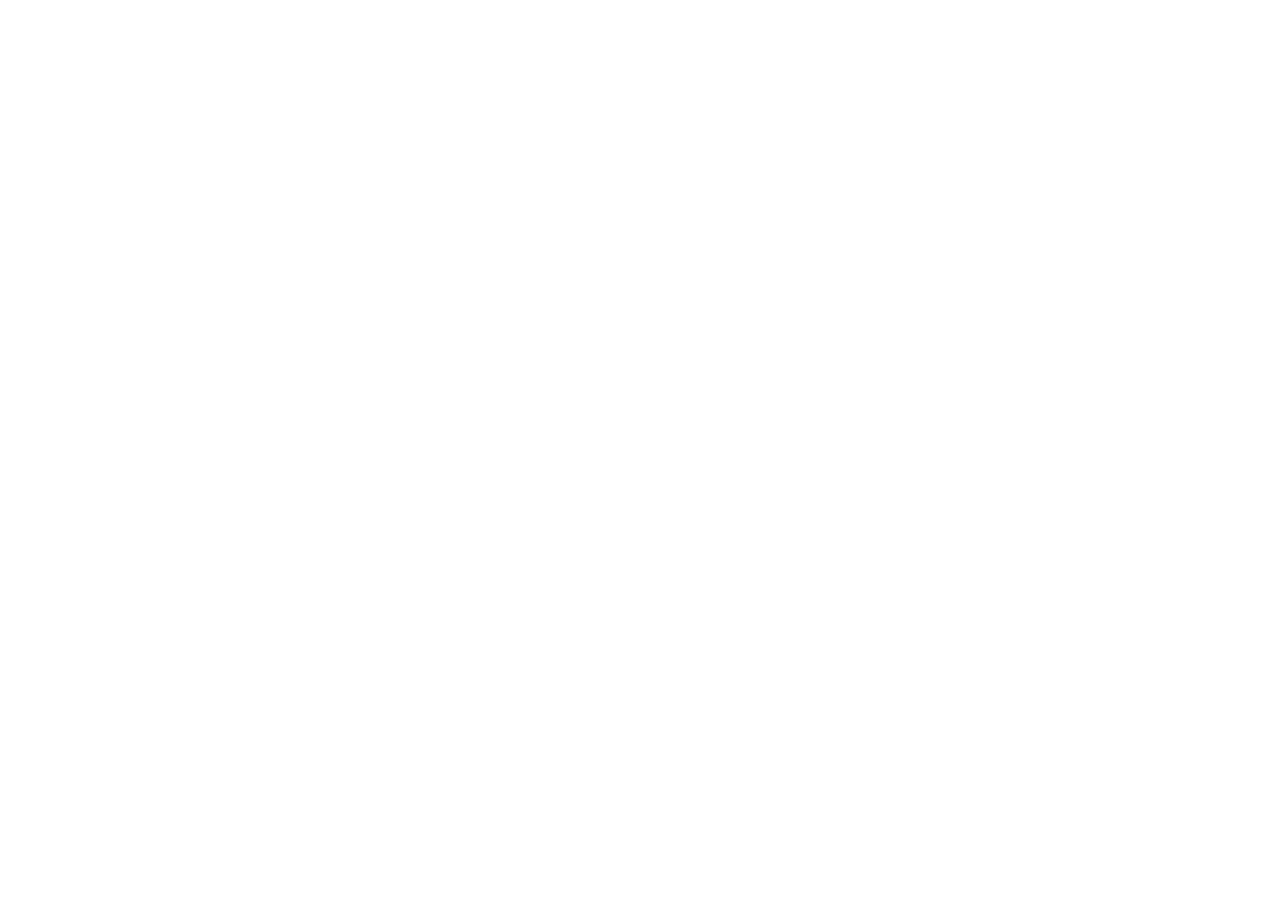
==== index.html @ 71a2526e "init" ====
<html lang="en">
<head>
    <meta charset="UTF-8">
    <meta name="viewport" content="width=device-width, initial-scale=1.0">
    <title>MCD</title>
    <link rel="stylesheet" href="css/normalize.css">
    <link rel="stylesheet" href="css/style.css">
</head>
<body>
    

    <script src="js/main.js"></script>
</body>
</html>
---- css/style.css ----
/* No CSS *//*# sourceMappingURL=style.css.map */
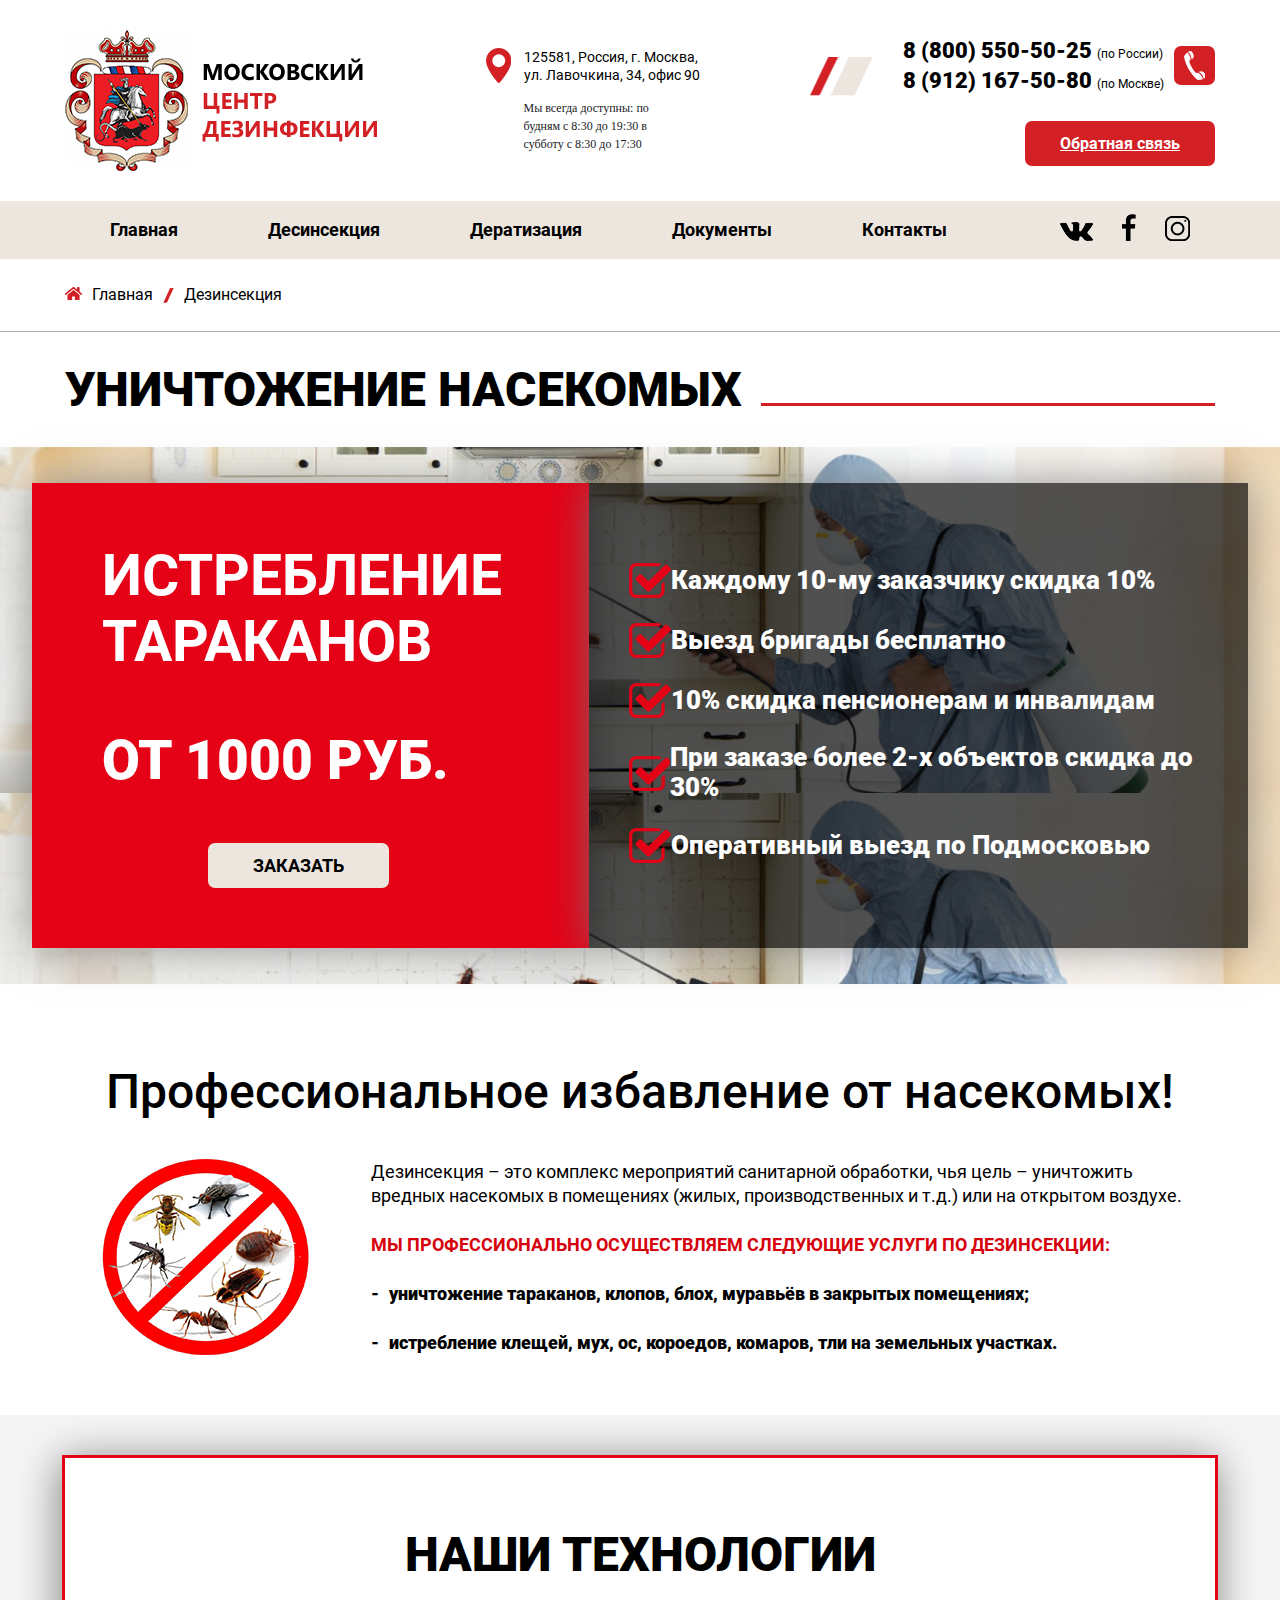
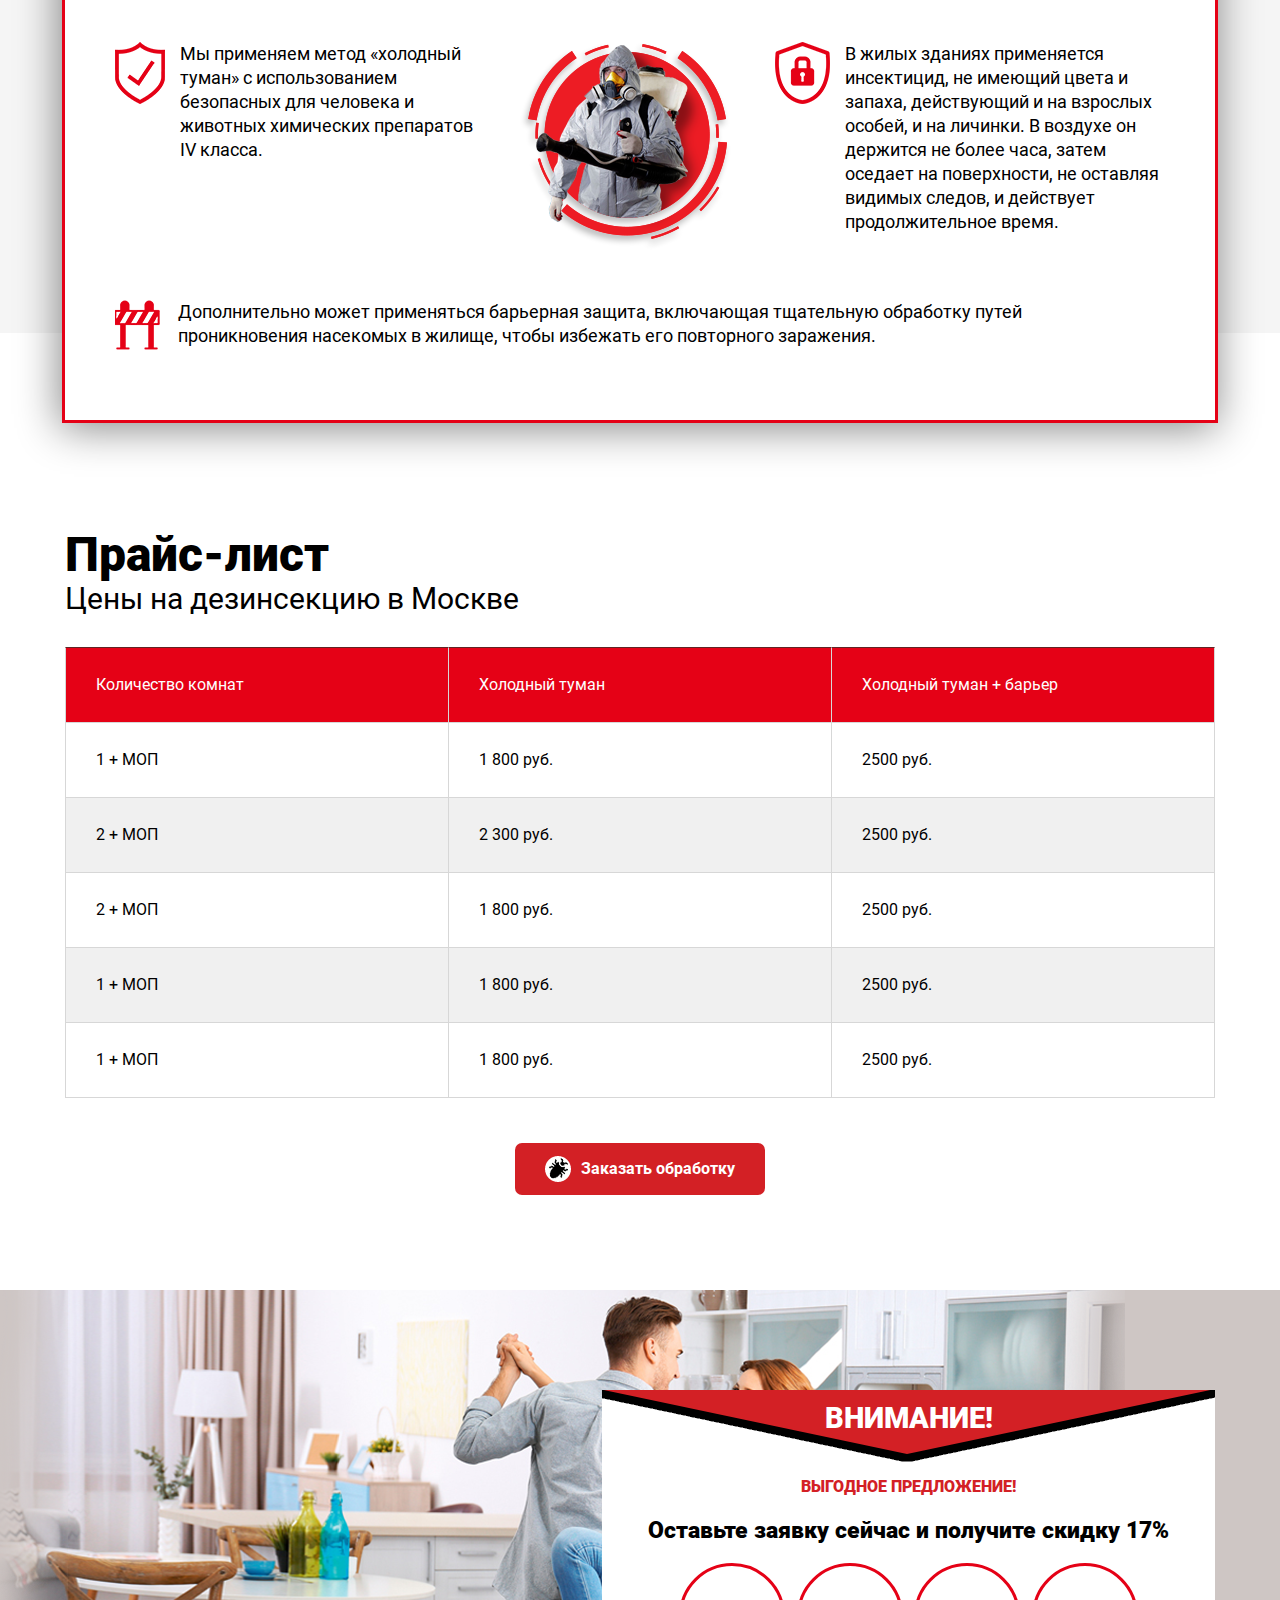
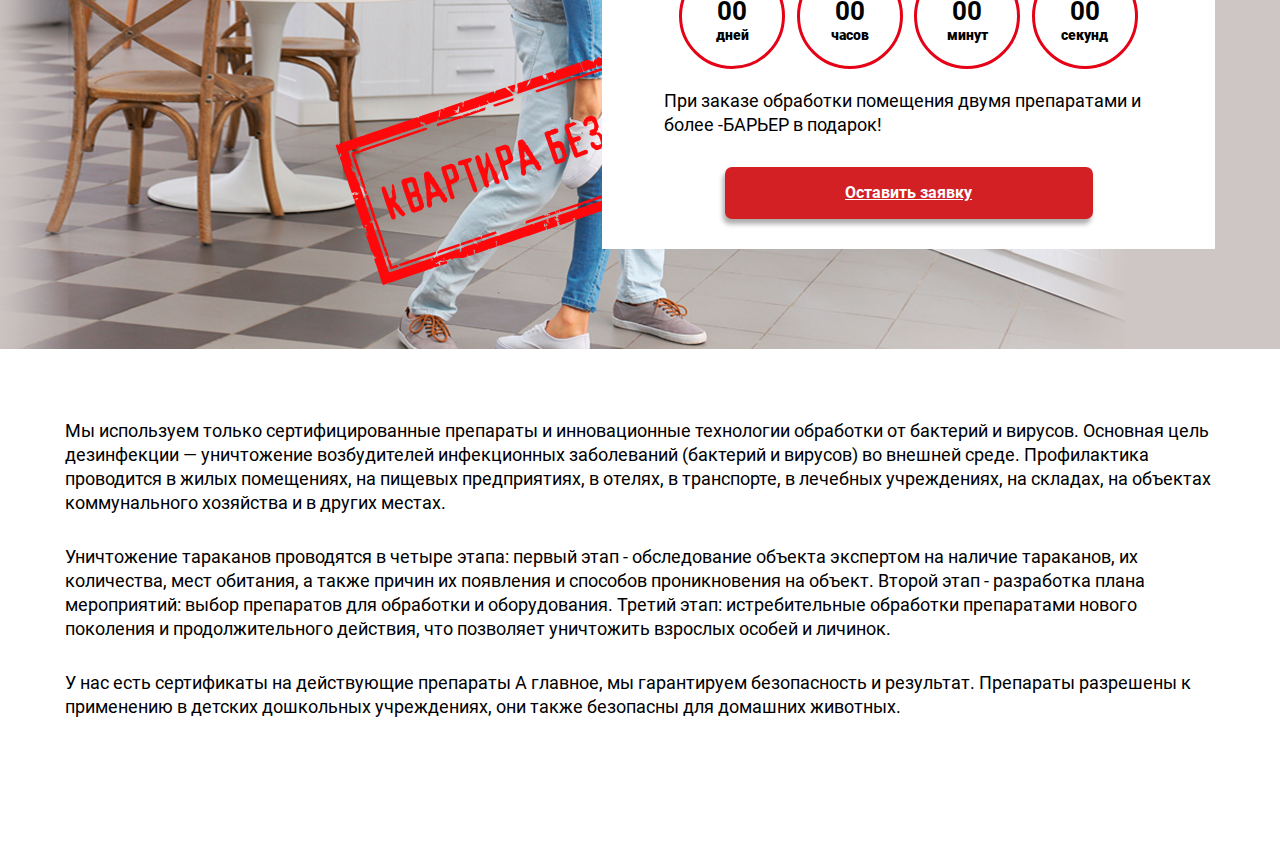
==== commit afc5f071: "pereystanovka windowsa" ====
--- a/index.html
+++ b/index.html
@@ -4,10 +4,292 @@
     <meta name="viewport" content="width=device-width, initial-scale=1.0">
     <title>MCD</title>
     <link rel="stylesheet" href="css/normalize.css">
+    <link rel="stylesheet" href="fonts/font.css">
     <link rel="stylesheet" href="css/style.css">
 </head>
 <body>
     
+    <header>
+        <div class="container">
+            <div class="logo">
+                <img src="img/mainLogo.png" alt="">
+            </div>
+
+            <div class="addresInfo">
+                <div class="left">
+                    <img src="img/mark.png" alt="">
+                </div>
+                <div class="right">
+                    <p>125581, Россия, г. Москва, 
+                        ул. Лавочкина, 34, офис 90
+                    </p>
+                    <span>Мы всегда доступны:
+                        по будням с 8:30 до 19:30
+                        в субботу с 8:30 до 17:30
+                    </span>
+                </div>
+            </div>
+
+            <div class="phoneNumbers">
+                <div class="wrapper">
+                    <div class="left">
+                        <img src="img/anLines.png" alt="">
+                    </div>
+                    <div class="right">
+                        <div class="phones">
+                            <a href="tel:+8 (800) 550-50-25">
+                                8 (800) 550-50-25
+                                <span>(по России)</span>
+                            </a>
+                            <a href="tel:+8 (912) 167-50-80">
+                                8 (912) 167-50-80
+                                <span>
+                                    (по Москве)
+                                </span>
+                            </a>
+                        </div>
+                        <a href="#" class="button"><img src="img/icone-fone.png" alt=""></a>
+                    </div>
+                </div>
+                <a href="#" class="feedback"> Обратная связь</a>
+            </div>
+        </div>
+    </header>
+    
+    <section id="menu">
+        <div class="container">
+            <div class="menu">
+                <ul class="menuList">
+                    <li class="menuList-item"><a href="#">Главная</a></li>
+                    <li class="menuList-item"><a href="#">Десинсекция</a></li>
+                    <li class="menuList-item"><a href="#">Дератизация </a></li>
+                    <li class="menuList-item"><a href="#">Документы</a></li>
+                    <li class="menuList-item"><a href="#">Контакты</a></li>
+                </ul>
+            </div>
+            <div class="socLinks">
+                <ul class="solLinks-list">
+                    <li class="socLinks-list-item"><a href="#"><img src="img/vk.png" alt=""></a></li>
+                    <li class="socLinks-list-item"><a href="#"><img src="img/fa.png" alt=""></a></li>
+                    <li class="socLinks-list-item"><a href="#"><img src="img/ig.png" alt=""></a></li>
+                </ul>
+            </div>
+        </div>
+    </section>
+
+    <section id="breadcrumbs">
+        <div class="container">
+            <ul class="path">
+                <li>
+                    
+                    <a href="#"><img src="img/home.png" alt="">Главная</a>
+                </li>
+                <li>
+                    <a href="#">Дезинсекция</a></li>
+            </ul>
+        </div>
+    </section>
+    
+    <section id="title">
+        <div class="titleContainer">
+            <p>Уничтожение насекомых</p>
+            <span></span>
+        </div>
+    </section>
+
+    <section id="exterminate">
+        <div class="contantContainer">
+            <div class="container">
+                <div class="left">
+                    <h4>истребление
+                        тараканов
+                    </h4>
+                    <p>от 1000 руб.</p>
+                    <a href="#">Заказать</a>
+                </div>
+                <div class="right">
+                    <ul>
+                        <li>Каждому 10-му заказчику скидка 10%</li>
+                        <li>Выезд бригады бесплатно</li>
+                        <li>10% скидка пенсионерам и инвалидам</li>
+                        <li>При заказе более 2-х объектов скидка до 30%</li>
+                        <li>Оперативный выезд по Подмосковью</li>
+                    </ul>
+                </div>
+            </div>
+        </div>
+    </section>
+
+    <section id="prof">
+        <div class="container">
+            <h4>Профессиональное избавление от насекомых!</h4>
+            <div class="wrapper">
+                <div class="left">  
+                    <img src="img/tara.png" alt="">
+                </div>
+                <div class="right">
+                    <p>Дезинсекция – это комплекс мероприятий санитарной обработки, чья цель – уничтожить вредных насекомых в помещениях (жилых, производственных и т.д.) или на открытом воздухе. </p>
+                    <span>Мы профессионально осуществляем следующие услуги по дезинсекции:</span>
+                    <ul>
+                        <li>уничтожение тараканов, клопов, блох, муравьёв в закрытых помещениях;</li>
+                        <li>истребление клещей, мух, ос, короедов, комаров, тли на земельных участках.</li>
+                    </ul>
+                </div>
+            </div>
+        </div>
+    </section>
+
+    <section id="tech">
+        <div class="container">
+            <h4>наши технологии</h4>
+            <div class="wrapper">
+                <div class="left">
+                    <img src="img/shield.png" alt="">
+                    <p>Мы применяем метод «холодный туман» с использованием безопасных для человека и животных химических препаратов IV класса.</p>
+                
+                </div>
+                <div class="center">
+                    <img src="img/ghostBuster.png" alt="">
+                </div>
+                <div class="right">
+                    <img src="img/security.png" alt="">
+                    <p>В жилых зданиях применяется инсектицид, не имеющий цвета и запаха, действующий и на взрослых особей, и на личинки. В воздухе он держится не более часа, затем оседает на поверхности, не оставляя видимых следов, и действует продолжительное время.</p>
+                </div>
+            </div>
+            <div class="dop">
+                <img src="img/wall.png" alt="">
+                <p>Дополнительно может применяться барьерная защита, включающая тщательную обработку путей проникновения насекомых в жилище, чтобы избежать его повторного заражения. </p>
+            </div>
+        </div>
+    </section>
+
+    <section id="priceList">
+        <div class="container">
+            <h4>Прайс-лист </h4>
+            <h5>Цены на дезинсекцию в Москве</h5>
+            <div class="wrapper">
+                <div class="item first-item">
+                    <div class="left">
+                        <p>Количество комнат</p>
+                    </div>
+                    <div class="center">
+                        <p>Холодный туман</p>
+                    </div>
+                    <div class="right">
+                        <p>Холодный туман + барьер</p>
+                    </div>
+                </div>
+                <div class="item">
+                    <div class="left">
+                        <p>1 + МОП</p>
+                    </div>
+                    <div class="center">
+                        <p>1 800 руб. </p>
+                    </div>
+                    <div class="right">
+                        <p>2500 руб. </p>
+                    </div>
+                </div>
+                <div class="item">
+                    <div class="left">
+                        <p>2 + МОП</p>
+                    </div>
+                    <div class="center">
+                        <p>2 300 руб.  </p>
+                    </div>
+                    <div class="right">
+                        <p>2500 руб. </p>
+                    </div>
+                </div>
+                <div class="item">
+                    <div class="left">
+                        <p>2 + МОП</p>
+                    </div>
+                    <div class="center">
+                        <p>1 800 руб. </p>
+                    </div>
+                    <div class="right">
+                        <p>2500 руб. </p>
+                    </div>
+                </div>
+                <div class="item">
+                    <div class="left">
+                        <p>1 + МОП</p>
+                    </div>
+                    <div class="center">
+                        <p>1 800 руб. </p>
+                    </div>
+                    <div class="right">
+                        <p>2500 руб. </p>
+                    </div>
+                </div>
+                <div class="item">
+                    <div class="left">
+                        <p>1 + МОП</p>
+                    </div>
+                    <div class="center">
+                        <p>1 800 руб. </p>
+                    </div>
+                    <div class="right">
+                        <p>2500 руб. </p>
+                    </div>
+                </div>
+            </div>
+            <a href="#" class="order"><img src="img/tarak.png" alt=""> Заказать обработку</a>
+        </div>
+    </section>
+
+    <section id="attention">
+        <div class="container">
+            <div class="wrapper">
+                <img src="img/ugl.png" alt="" class="abs">
+                <h5>внимание!</h5>
+                <p>выгодное предложение!</p>
+                <span>Оставьте заявку сейчас и получите скидку 17%</span>
+                <div class="timer">
+                    <div id="days" class="timer-item">
+                        <p>00</p>
+                        <span>дней</span>
+                    </div>
+                    <div id="hours" class="timer-item">
+                        <p>00</p>
+                        <span>часов</span>
+                    </div>
+                    <div id="minutes" class="timer-item">
+                        <p>00</p>
+                        <span>минут</span>
+                    </div>
+                    <div id="sec" class="timer-item">
+                        <p>00</p>
+                        <span>секунд</span>
+                    </div>
+                </div>
+                <p class="adv">При заказе  обработки помещения двумя препаратами и более -БАРЬЕР в подарок! </p>
+                <a href="#"> Оставить заявку</a>
+            </div>
+        </div>
+    </section>
+    
+    <section id="info">
+        <div class="container">
+            <p> Мы используем только сертифицированные препараты и инновационные технологии обработки от бактерий и вирусов.
+                Основная цель дезинфекции — уничтожение возбудителей инфекционных заболеваний (бактерий и вирусов) во внешней среде.
+                Профилактика проводится в жилых помещениях, на пищевых предприятиях, в отелях, в транспорте, в лечебных учреждениях, на складах, на объектах коммунального хозяйства и в других местах.</p>
+            <p>Уничтожение тараканов проводятся в четыре этапа: первый этап - обследование объекта экспертом на наличие тараканов, их количества, мест обитания, а также причин их появления и способов проникновения на объект. Второй этап - разработка плана мероприятий: выбор препаратов для обработки и оборудования. Третий этап: истребительные обработки препаратами нового поколения и продолжительного действия, что позволяет уничтожить взрослых особей и личинок.</p>
+            <p>У нас есть сертификаты на действующие препараты А главное, мы гарантируем безопасность и результат. Препараты разрешены к применению в детских дошкольных учреждениях, они также безопасны для домашних животных.             </p>
+        </div>
+    </section>
+
+    <section id="stage">
+        <div class="container">
+        </div>
+    </section>
+
+    <section id="quest">
+        <div class="container">
+
+        </div>
+    </section>
 
     <script src="js/main.js"></script>
 </body>
--- a/fonts/font.css
+++ b/fonts/font.css
@@ -0,0 +1,133 @@
+/* This stylesheet generated by Transfonter (https://transfonter.org) on February 25, 2018 4:00 PM */
+
+@font-face {
+    font-family: 'Roboto';
+    src: url('Roboto-MediumItalic.eot');
+    src: local('Roboto Medium Italic'), local('Roboto-MediumItalic'),
+        url('Roboto-MediumItalic.eot?#iefix') format('embedded-opentype'),
+        url('Roboto-MediumItalic.woff') format('woff'),
+        url('Roboto-MediumItalic.ttf') format('truetype');
+    font-weight: 500;
+    font-style: italic;
+}
+
+@font-face {
+    font-family: 'Roboto';
+    src: url('Roboto-Italic.eot');
+    src: local('Roboto Italic'), local('Roboto-Italic'),
+        url('Roboto-Italic.eot?#iefix') format('embedded-opentype'),
+        url('Roboto-Italic.woff') format('woff'),
+        url('Roboto-Italic.ttf') format('truetype');
+    font-weight: normal;
+    font-style: italic;
+}
+
+@font-face {
+    font-family: 'Roboto';
+    src: url('Roboto-Bold.eot');
+    src: local('Roboto Bold'), local('Roboto-Bold'),
+        url('Roboto-Bold.eot?#iefix') format('embedded-opentype'),
+        url('Roboto-Bold.woff') format('woff'),
+        url('Roboto-Bold.ttf') format('truetype');
+    font-weight: bold;
+    font-style: normal;
+}
+
+@font-face {
+    font-family: 'Roboto';
+    src: url('Roboto-Regular.eot');
+    src: local('Roboto'), local('Roboto-Regular'),
+        url('Roboto-Regular.eot?#iefix') format('embedded-opentype'),
+        url('Roboto-Regular.woff') format('woff'),
+        url('Roboto-Regular.ttf') format('truetype');
+    font-weight: normal;
+    font-style: normal;
+}
+
+@font-face {
+    font-family: 'Roboto';
+    src: url('Roboto-Medium.eot');
+    src: local('Roboto Medium'), local('Roboto-Medium'),
+        url('Roboto-Medium.eot?#iefix') format('embedded-opentype'),
+        url('Roboto-Medium.woff') format('woff'),
+        url('Roboto-Medium.ttf') format('truetype');
+    font-weight: 500;
+    font-style: normal;
+}
+
+@font-face {
+    font-family: 'Roboto';
+    src: url('Roboto-BoldItalic.eot');
+    src: local('Roboto Bold Italic'), local('Roboto-BoldItalic'),
+        url('Roboto-BoldItalic.eot?#iefix') format('embedded-opentype'),
+        url('Roboto-BoldItalic.woff') format('woff'),
+        url('Roboto-BoldItalic.ttf') format('truetype');
+    font-weight: bold;
+    font-style: italic;
+}
+
+@font-face {
+    font-family: 'Roboto';
+    src: url('Roboto-ThinItalic.eot');
+    src: local('Roboto Thin Italic'), local('Roboto-ThinItalic'),
+        url('Roboto-ThinItalic.eot?#iefix') format('embedded-opentype'),
+        url('Roboto-ThinItalic.woff') format('woff'),
+        url('Roboto-ThinItalic.ttf') format('truetype');
+    font-weight: 100;
+    font-style: italic;
+}
+
+@font-face {
+    font-family: 'Roboto';
+    src: url('Roboto-Black.eot');
+    src: local('Roboto Black'), local('Roboto-Black'),
+        url('Roboto-Black.eot?#iefix') format('embedded-opentype'),
+        url('Roboto-Black.woff') format('woff'),
+        url('Roboto-Black.ttf') format('truetype');
+    font-weight: 900;
+    font-style: normal;
+}
+
+@font-face {
+    font-family: 'Roboto';
+    src: url('Roboto-Light.eot');
+    src: local('Roboto Light'), local('Roboto-Light'),
+        url('Roboto-Light.eot?#iefix') format('embedded-opentype'),
+        url('Roboto-Light.woff') format('woff'),
+        url('Roboto-Light.ttf') format('truetype');
+    font-weight: 300;
+    font-style: normal;
+}
+
+@font-face {
+    font-family: 'Roboto';
+    src: url('Roboto-LightItalic.eot');
+    src: local('Roboto Light Italic'), local('Roboto-LightItalic'),
+        url('Roboto-LightItalic.eot?#iefix') format('embedded-opentype'),
+        url('Roboto-LightItalic.woff') format('woff'),
+        url('Roboto-LightItalic.ttf') format('truetype');
+    font-weight: 300;
+    font-style: italic;
+}
+
+@font-face {
+    font-family: 'Roboto';
+    src: url('Roboto-BlackItalic.eot');
+    src: local('Roboto Black Italic'), local('Roboto-BlackItalic'),
+        url('Roboto-BlackItalic.eot?#iefix') format('embedded-opentype'),
+        url('Roboto-BlackItalic.woff') format('woff'),
+        url('Roboto-BlackItalic.ttf') format('truetype');
+    font-weight: 900;
+    font-style: italic;
+}
+
+@font-face {
+    font-family: 'Roboto';
+    src: url('Roboto-Thin.eot');
+    src: local('Roboto Thin'), local('Roboto-Thin'),
+        url('Roboto-Thin.eot?#iefix') format('embedded-opentype'),
+        url('Roboto-Thin.woff') format('woff'),
+        url('Roboto-Thin.ttf') format('truetype');
+    font-weight: 100;
+    font-style: normal;
+}
--- a/css/style.css
+++ b/css/style.css
@@ -1 +1,787 @@
-/* No CSS *//*# sourceMappingURL=style.css.map */+* {
+  margin: 0;
+  padding: 0;
+  -webkit-box-sizing: border-boxz;
+          box-sizing: border-boxz;
+}
+
+header .container {
+  max-width: 1150px;
+  width: 95%;
+  margin: 0 auto;
+  display: -webkit-box;
+  display: -ms-flexbox;
+  display: flex;
+  -webkit-box-pack: justify;
+      -ms-flex-pack: justify;
+          justify-content: space-between;
+  -webkit-box-align: center;
+      -ms-flex-align: center;
+          align-items: center;
+  padding: 30px 0;
+}
+
+header .container .logo img {
+  max-width: 312px;
+  max-height: 141;
+}
+
+header .container .addresInfo {
+  display: -webkit-box;
+  display: -ms-flexbox;
+  display: flex;
+}
+
+header .container .addresInfo .left {
+  margin-right: 13px;
+}
+
+header .container .addresInfo .left img {
+  max-width: 25px;
+  max-height: 35px;
+}
+
+header .container .addresInfo .right {
+  max-width: 177px;
+}
+
+header .container .addresInfo .right p {
+  font-family: 'Roboto';
+  font-size: 14px;
+  font-weight: 400;
+  line-height: 18px;
+  margin-bottom: 15px;
+}
+
+header .container .addresInfo .right span {
+  display: block;
+  max-width: 147px;
+  color: #202124;
+  font-family: "Muller Regular";
+  font-size: 12px;
+  font-weight: 400;
+  line-height: 18px;
+}
+
+header .container .phoneNumbers {
+  display: -webkit-box;
+  display: -ms-flexbox;
+  display: flex;
+  -webkit-box-orient: vertical;
+  -webkit-box-direction: normal;
+      -ms-flex-direction: column;
+          flex-direction: column;
+  -webkit-box-align: end;
+      -ms-flex-align: end;
+          align-items: flex-end;
+}
+
+header .container .phoneNumbers .wrapper {
+  display: -webkit-box;
+  display: -ms-flexbox;
+  display: flex;
+}
+
+header .container .phoneNumbers .wrapper .left {
+  -ms-flex-item-align: end;
+      align-self: flex-end;
+  margin-right: 30px;
+}
+
+header .container .phoneNumbers .wrapper .left img {
+  max-width: 65px;
+  max-height: 40px;
+}
+
+header .container .phoneNumbers .wrapper .right {
+  display: -webkit-box;
+  display: -ms-flexbox;
+  display: flex;
+  -webkit-box-align: center;
+      -ms-flex-align: center;
+          align-items: center;
+}
+
+header .container .phoneNumbers .wrapper .right .phones {
+  margin-right: 10px;
+}
+
+header .container .phoneNumbers .wrapper .right .phones a {
+  display: block;
+  color: #000000;
+  text-decoration: none;
+  font-family: 'Roboto';
+  font-size: 22px;
+  font-weight: 900;
+  line-height: 29.39px;
+  text-transform: uppercase;
+}
+
+header .container .phoneNumbers .wrapper .right .phones a span {
+  font-size: 12px;
+  font-weight: 400;
+  line-height: 24px;
+  text-transform: none;
+}
+
+header .container .phoneNumbers .wrapper .right a.button {
+  display: block;
+  background-color: #d32025;
+  height: -webkit-max-content;
+  height: -moz-max-content;
+  height: max-content;
+  padding: 5px 10px;
+  border-radius: 7px;
+}
+
+header .container .phoneNumbers .feedback {
+  margin-top: 25px;
+  height: -webkit-max-content;
+  height: -moz-max-content;
+  height: max-content;
+  width: -webkit-fit-content;
+  width: -moz-fit-content;
+  width: fit-content;
+  display: block;
+  background-color: #d32025;
+  color: #ffffff;
+  font-family: Roboto;
+  font-size: 16px;
+  font-weight: 700;
+  line-height: 45px;
+  padding: 0 35px;
+  border-radius: 7px;
+}
+
+#menu {
+  background-color: #ede6de;
+}
+
+#menu .container {
+  width: 95%;
+  max-width: 1150px;
+  margin: 0 auto;
+  display: -webkit-box;
+  display: -ms-flexbox;
+  display: flex;
+  -webkit-box-pack: justify;
+      -ms-flex-pack: justify;
+          justify-content: space-between;
+  -webkit-box-align: center;
+      -ms-flex-align: center;
+          align-items: center;
+}
+
+#menu .container .menu .menuList {
+  list-style-type: none;
+  display: -webkit-box;
+  display: -ms-flexbox;
+  display: flex;
+}
+
+#menu .container .menu .menuList-item {
+  display: block;
+}
+
+#menu .container .menu .menuList-item a {
+  display: inline-block;
+  text-decoration: none;
+  color: #000000;
+  font-family: 'Roboto';
+  font-size: 18px;
+  font-weight: 700;
+  line-height: 58px;
+  padding: 0px 45px;
+  -webkit-transition: .3s;
+  transition: .3s;
+}
+
+#menu .container .menu .menuList-item a:hover {
+  background-color: #d32025;
+}
+
+#menu .container .socLinks-list {
+  list-style-type: none;
+}
+
+#menu .container .socLinks-list-item {
+  margin-right: 25px;
+  display: inline-block;
+}
+
+#breadcrumbs {
+  padding: 25px 0;
+  border-bottom: 1px solid #acacac;
+}
+
+#breadcrumbs .container {
+  width: 95%;
+  max-width: 1150px;
+  margin: 0 auto;
+}
+
+#breadcrumbs .container .path {
+  display: -webkit-box;
+  display: -ms-flexbox;
+  display: flex;
+}
+
+#breadcrumbs .container .path li {
+  font-family: 'Roboto';
+  font-size: 16px;
+  font-weight: 400;
+  line-height: 18px;
+  display: -webkit-box;
+  display: -ms-flexbox;
+  display: flex;
+  -webkit-box-align: center;
+      -ms-flex-align: center;
+          align-items: center;
+  margin-right: 10px;
+}
+
+#breadcrumbs .container .path li a {
+  text-decoration: none;
+  color: #000000;
+}
+
+#breadcrumbs .container .path li:last-child::after {
+  display: none;
+}
+
+#breadcrumbs .container .path li img {
+  margin-right: 10px;
+}
+
+#breadcrumbs .container .path li::after {
+  margin-left: 10px;
+  content: '';
+  display: inline-block;
+  width: 11px;
+  height: 22px;
+  background: url(../img/slash.png) no-repeat;
+  background-position: center center;
+}
+
+#title .titleContainer {
+  display: -webkit-box;
+  display: -ms-flexbox;
+  display: flex;
+  -webkit-box-align: end;
+      -ms-flex-align: end;
+          align-items: flex-end;
+  -webkit-box-pack: justify;
+      -ms-flex-pack: justify;
+          justify-content: space-between;
+  width: 95%;
+  max-width: 1150px;
+  margin: 0 auto;
+  padding: 30px 0;
+}
+
+#title .titleContainer p {
+  font-family: 'Roboto';
+  font-size: 48px;
+  font-weight: 900;
+  text-transform: uppercase;
+}
+
+#title .titleContainer span {
+  margin-bottom: 11px;
+  display: block;
+  width: 454px;
+  height: 3px;
+  background-color: #d32025;
+}
+
+#exterminate {
+  background-image: url(../img/exter.png);
+  background-size: contain;
+  padding: 36px 0;
+}
+
+#exterminate .contantContainer {
+  width: 95%;
+  max-width: 1300px;
+  margin: 0 auto;
+}
+
+#exterminate .contantContainer .container {
+  width: 100%;
+  display: -webkit-box;
+  display: -ms-flexbox;
+  display: flex;
+}
+
+#exterminate .contantContainer .left {
+  -webkit-box-shadow: 0 0 40px rgba(119, 119, 119, 0.75);
+          box-shadow: 0 0 40px rgba(119, 119, 119, 0.75);
+  background-color: #e50116;
+  color: #ffffff;
+  font-family: 'Roboto';
+  font-size: 57px;
+  font-weight: 900;
+  text-transform: uppercase;
+  padding: 60px 95px 40px 70px;
+}
+
+#exterminate .contantContainer .left h4 {
+  max-width: 392px;
+  margin-bottom: 55px;
+}
+
+#exterminate .contantContainer .left p {
+  font-size: 55px;
+  margin-bottom: 50px;
+}
+
+#exterminate .contantContainer .left a {
+  color: #000000;
+  width: -webkit-fit-content;
+  width: -moz-fit-content;
+  width: fit-content;
+  border-radius: 7px;
+  font-size: 18px;
+  font-weight: 700;
+  line-height: 45px;
+  text-decoration: none;
+  display: block;
+  padding: 0 45px;
+  background-color: #ede6de;
+  margin: 0 auto;
+}
+
+#exterminate .contantContainer .right {
+  -webkit-box-shadow: 0 0 40px rgba(119, 119, 119, 0.75);
+          box-shadow: 0 0 40px rgba(119, 119, 119, 0.75);
+  background-color: rgba(0, 0, 0, 0.68);
+  padding: 80px 20px 60px 40px;
+}
+
+#exterminate .contantContainer .right ul {
+  color: #ffffff;
+  font-family: 'Roboto';
+  font-size: 26px;
+  font-weight: 900;
+  list-style-type: none;
+}
+
+#exterminate .contantContainer .right ul li {
+  display: -webkit-box;
+  display: -ms-flexbox;
+  display: flex;
+  -webkit-box-align: center;
+      -ms-flex-align: center;
+          align-items: center;
+  margin-bottom: 25px;
+}
+
+#exterminate .contantContainer .right ul li::before {
+  content: '';
+  display: inline-block;
+  width: 42px;
+  height: 35px;
+  background-image: url(../img/check.png);
+}
+
+#prof {
+  padding: 80px 0 60px 0;
+}
+
+#prof .container {
+  width: 95%;
+  max-width: 1150px;
+  margin: 0 auto;
+}
+
+#prof .container h4 {
+  font-family: 'Roboto';
+  font-size: 48px;
+  font-weight: 500;
+  text-align: center;
+  margin-bottom: 40px;
+}
+
+#prof .container .wrapper {
+  display: -webkit-box;
+  display: -ms-flexbox;
+  display: flex;
+  -webkit-box-align: center;
+      -ms-flex-align: center;
+          align-items: center;
+  -ms-flex-pack: distribute;
+      justify-content: space-around;
+}
+
+#prof .container .wrapper .right {
+  font-family: 'Roboto';
+  font-size: 18px;
+  font-weight: 400;
+  line-height: 24px;
+  max-width: 820px;
+}
+
+#prof .container .wrapper .right p {
+  margin-bottom: 25px;
+}
+
+#prof .container .wrapper .right span {
+  display: block;
+  margin-bottom: 25px;
+  color: #d6010c;
+  font-weight: 700;
+  text-transform: uppercase;
+}
+
+#prof .container .wrapper .right ul li {
+  font-weight: 900;
+  list-style-type: none;
+  margin-bottom: 25px;
+}
+
+#prof .container .wrapper .right ul li:last-child {
+  margin-bottom: 0;
+}
+
+#prof .container .wrapper .right ul li::before {
+  content: '-';
+  display: inline-block;
+  margin-right: 10px;
+}
+
+#tech {
+  background-color: #f5f5f5;
+  padding: 40px 0;
+}
+
+#tech .container {
+  position: relative;
+  z-index: 100;
+  width: 95%;
+  max-width: 1150px;
+  margin: 0 auto;
+  font-family: 'Roboto';
+  padding: 70px 0;
+  -webkit-box-shadow: -2px 5px 40px rgba(0, 0, 0, 0.48);
+          box-shadow: -2px 5px 40px rgba(0, 0, 0, 0.48);
+  border: 3px solid #e50116;
+  background-color: #ffffff;
+}
+
+#tech .container h4 {
+  font-size: 48px;
+  font-weight: 900;
+  line-height: 53.88px;
+  text-transform: uppercase;
+  text-align: center;
+  margin-bottom: 60px;
+}
+
+#tech .container .wrapper {
+  display: -webkit-box;
+  display: -ms-flexbox;
+  display: flex;
+  -webkit-box-pack: justify;
+      -ms-flex-pack: justify;
+          justify-content: space-between;
+  margin-bottom: 50px;
+  padding: 0px 50px;
+}
+
+#tech .container .wrapper .left {
+  display: -webkit-box;
+  display: -ms-flexbox;
+  display: flex;
+  -webkit-box-align: start;
+      -ms-flex-align: start;
+          align-items: flex-start;
+}
+
+#tech .container .wrapper .left p {
+  font-size: 18px;
+  font-weight: 400;
+  line-height: 24px;
+  max-width: 295px;
+  margin-left: 15px;
+}
+
+#tech .container .wrapper .right {
+  display: -webkit-box;
+  display: -ms-flexbox;
+  display: flex;
+  -webkit-box-align: start;
+      -ms-flex-align: start;
+          align-items: flex-start;
+}
+
+#tech .container .wrapper .right p {
+  font-size: 18px;
+  font-weight: 400;
+  line-height: 24px;
+  max-width: 320px;
+  margin-left: 15px;
+}
+
+#tech .container .dop {
+  display: -webkit-box;
+  display: -ms-flexbox;
+  display: flex;
+  padding: 0 50px;
+}
+
+#tech .container .dop p {
+  font-size: 18px;
+  font-weight: 400;
+  line-height: 24px;
+  margin-left: 18px;
+  max-width: 850px;
+}
+
+#priceList {
+  padding: 200px 0 95px 0;
+  background-color: #fff;
+  margin-top: -130px;
+}
+
+#priceList .container {
+  font-family: 'Roboto';
+  width: 95%;
+  max-width: 1150px;
+  margin: 0 auto;
+}
+
+#priceList .container h4 {
+  line-height: 44.33px;
+  font-size: 48px;
+  font-weight: 900;
+}
+
+#priceList .container h5 {
+  font-size: 30px;
+  line-height: 44.33px;
+  font-weight: 400;
+  margin-bottom: 25px;
+}
+
+#priceList .container .wrapper {
+  margin-bottom: 45px;
+}
+
+#priceList .container .wrapper .item {
+  display: -webkit-box;
+  display: -ms-flexbox;
+  display: flex;
+}
+
+#priceList .container .wrapper .item:nth-child(odd) .left, #priceList .container .wrapper .item:nth-child(odd) .center, #priceList .container .wrapper .item:nth-child(odd) .right {
+  background-color: #f0f0f0;
+}
+
+#priceList .container .wrapper .item .left, #priceList .container .wrapper .item .center, #priceList .container .wrapper .item .right {
+  width: 33.33333%;
+  border-right: 1px solid #d7d7d7;
+  border-bottom: 1px solid #d7d7d7;
+  font-family: Roboto;
+  font-size: 16px;
+  font-weight: 400;
+  line-height: 24px;
+  padding: 25px 30px;
+}
+
+#priceList .container .wrapper .item .left {
+  border-left: 1px solid #d7d7d7;
+}
+
+#priceList .container .wrapper .first-item .left, #priceList .container .wrapper .first-item .center, #priceList .container .wrapper .first-item .right {
+  color: #fefefe;
+  background-color: #e50116 !important;
+  border-top: 1px solid #612525;
+}
+
+#priceList .container .order {
+  display: -webkit-box;
+  display: -ms-flexbox;
+  display: flex;
+  -webkit-box-align: center;
+      -ms-flex-align: center;
+          align-items: center;
+  -webkit-box-pack: center;
+      -ms-flex-pack: center;
+          justify-content: center;
+  height: 52px;
+  width: -webkit-fit-content;
+  width: -moz-fit-content;
+  width: fit-content;
+  padding: 0 30px;
+  text-decoration: none;
+  color: #ffffff;
+  font-family: Roboto;
+  font-size: 16px;
+  font-weight: 700;
+  line-height: 18px;
+  background-color: #d32025;
+  border-radius: 7px;
+  margin: 0 auto;
+}
+
+#priceList .container .order img {
+  margin-right: 10px;
+}
+
+#attention {
+  background-color: #cec6c4;
+  background-image: url(../img/attent1.png);
+  background-repeat: no-repeat;
+  padding: 100px 0 100px 0;
+}
+
+#attention .container {
+  width: 95%;
+  max-width: 1150px;
+  margin: 0 auto;
+  display: -webkit-box;
+  display: -ms-flexbox;
+  display: flex;
+  -webkit-box-pack: end;
+      -ms-flex-pack: end;
+          justify-content: flex-end;
+}
+
+#attention .container .wrapper {
+  width: 613px;
+  background-color: #ffffff;
+  position: relative;
+  font-family: Roboto;
+  font-size: 18px;
+  font-weight: 400;
+  line-height: 24px;
+  max-width: 613px;
+  padding: 16px 0px 30px 0px;
+}
+
+#attention .container .wrapper img.abs {
+  position: absolute;
+  top: 0;
+  left: 0;
+  z-index: 9;
+}
+
+#attention .container .wrapper h5 {
+  color: #ffffff;
+  text-transform: uppercase;
+  font-weight: 900;
+  font-size: 29px;
+  position: relative;
+  z-index: 10;
+  text-align: center;
+  margin-bottom: 45px;
+}
+
+#attention .container .wrapper p {
+  font-size: 16px;
+  text-transform: uppercase;
+  font-weight: 900;
+  color: #d32025;
+  margin-bottom: 20px;
+  text-align: center;
+}
+
+#attention .container .wrapper span {
+  display: block;
+  margin-bottom: 20px;
+  font-size: 23px;
+  text-align: center;
+  font-weight: 900;
+}
+
+#attention .container .wrapper .timer {
+  display: -webkit-box;
+  display: -ms-flexbox;
+  display: flex;
+  -ms-flex-pack: distribute;
+      justify-content: space-around;
+  max-width: 470px;
+  margin: 0 auto;
+  margin-bottom: 20px;
+}
+
+#attention .container .wrapper .timer-item {
+  display: -webkit-box;
+  display: -ms-flexbox;
+  display: flex;
+  -webkit-box-pack: center;
+      -ms-flex-pack: center;
+          justify-content: center;
+  -webkit-box-align: center;
+      -ms-flex-align: center;
+          align-items: center;
+  -webkit-box-orient: vertical;
+  -webkit-box-direction: normal;
+      -ms-flex-direction: column;
+          flex-direction: column;
+  height: 100px;
+  width: 100px;
+  border-radius: 50%;
+  border: 3px solid #e50116;
+}
+
+#attention .container .wrapper .timer-item p {
+  font-size: 26px;
+  margin-top: 15px;
+  color: #000000;
+  margin-bottom: 0;
+  font-weight: 700;
+}
+
+#attention .container .wrapper .timer-item span {
+  font-size: 14px;
+  margin-bottom: 0;
+}
+
+#attention .container .wrapper .adv {
+  font-size: 18px;
+  font-weight: 400;
+  line-height: 24px;
+  text-align: left;
+  max-width: 490px;
+  text-transform: none;
+  color: #000000;
+  margin: 0 auto;
+}
+
+#attention .container .wrapper a {
+  width: 248px;
+  line-height: 52px;
+  text-align: center;
+  display: block;
+  padding: 0 60px;
+  -webkit-box-shadow: -2px 5px 5px rgba(0, 0, 0, 0.33);
+          box-shadow: -2px 5px 5px rgba(0, 0, 0, 0.33);
+  background-color: #d32025;
+  border-radius: 7px;
+  color: #ffffff;
+  font-weight: 700;
+  font-size: 16px;
+  margin: 0 auto;
+  margin-top: 30px;
+}
+
+#info {
+  padding: 70px 0 100px 0;
+}
+
+#info .container {
+  width: 95%;
+  max-width: 1150px;
+  margin: 0 auto;
+  color: #000000;
+  font-family: 'Roboto';
+  font-size: 18px;
+  font-weight: 400;
+  line-height: 24px;
+}
+
+#info .container p {
+  margin-bottom: 30px;
+}
+/*# sourceMappingURL=style.css.map */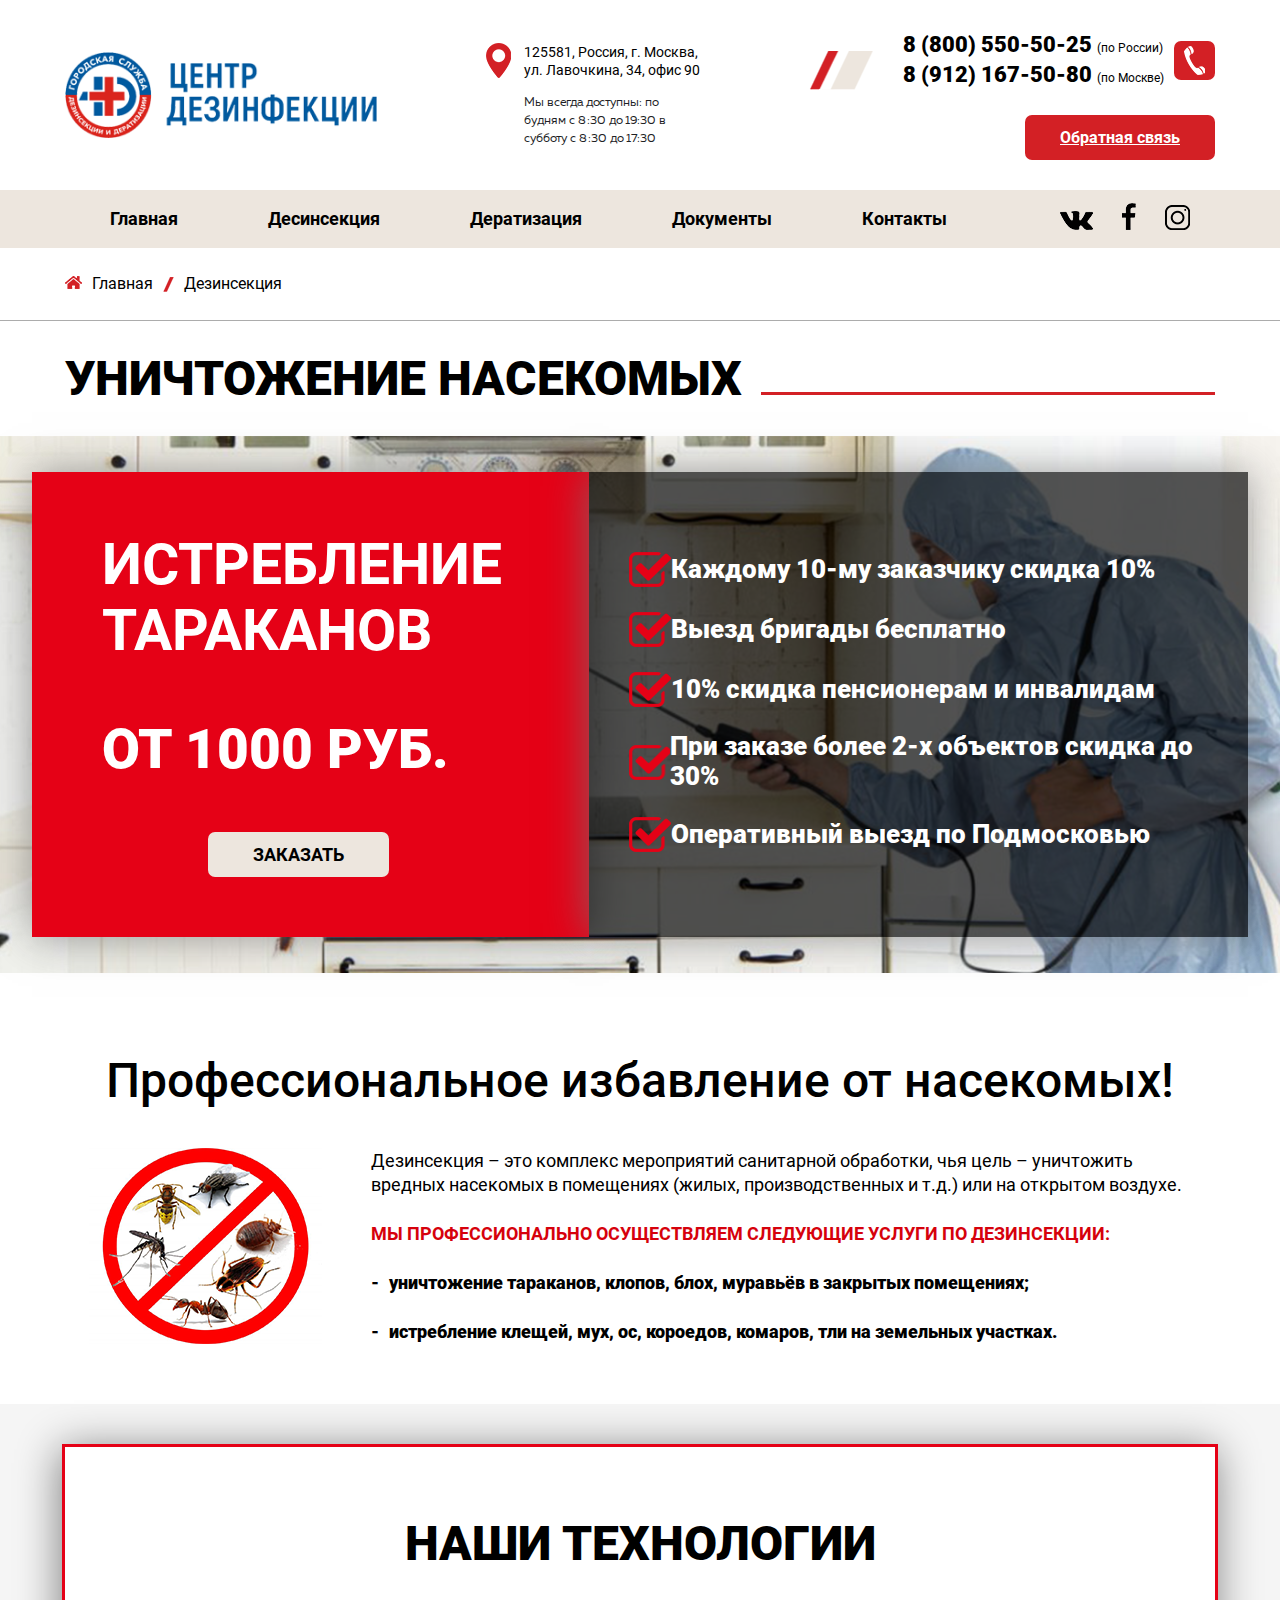
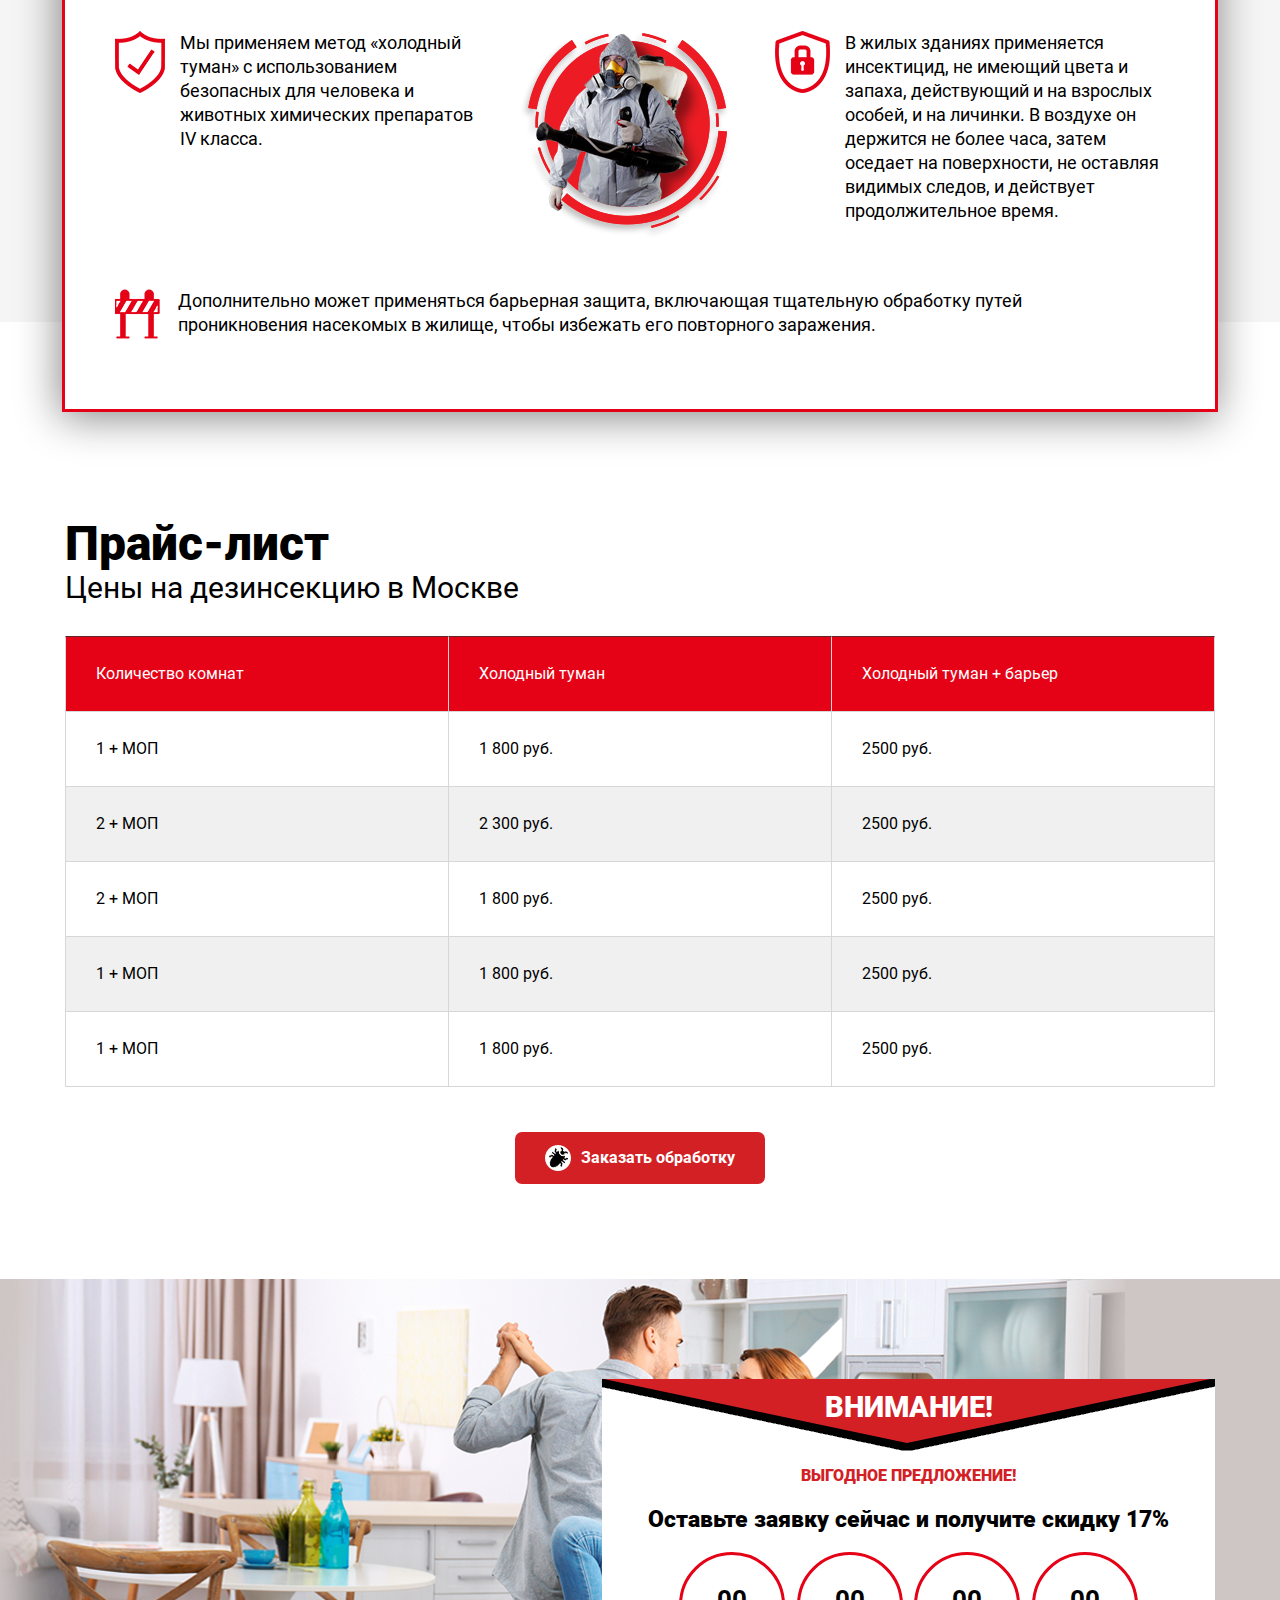
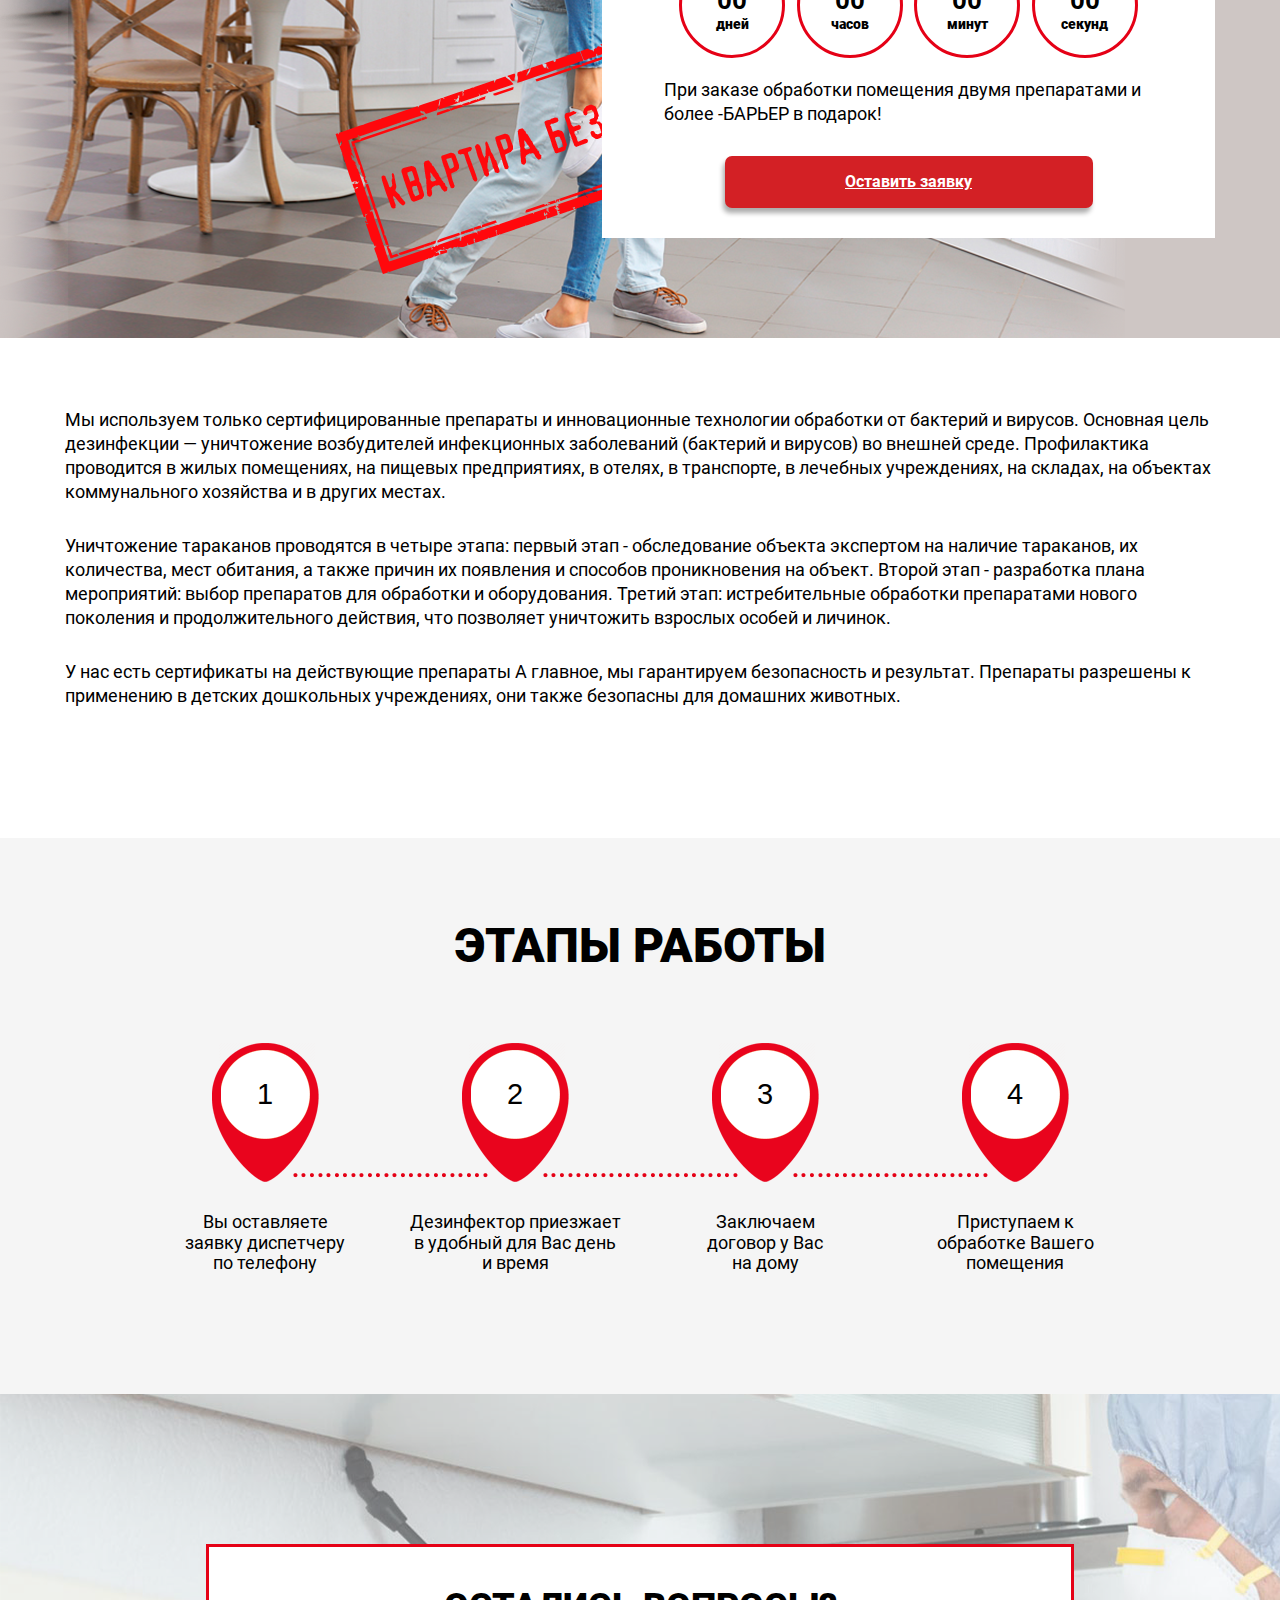
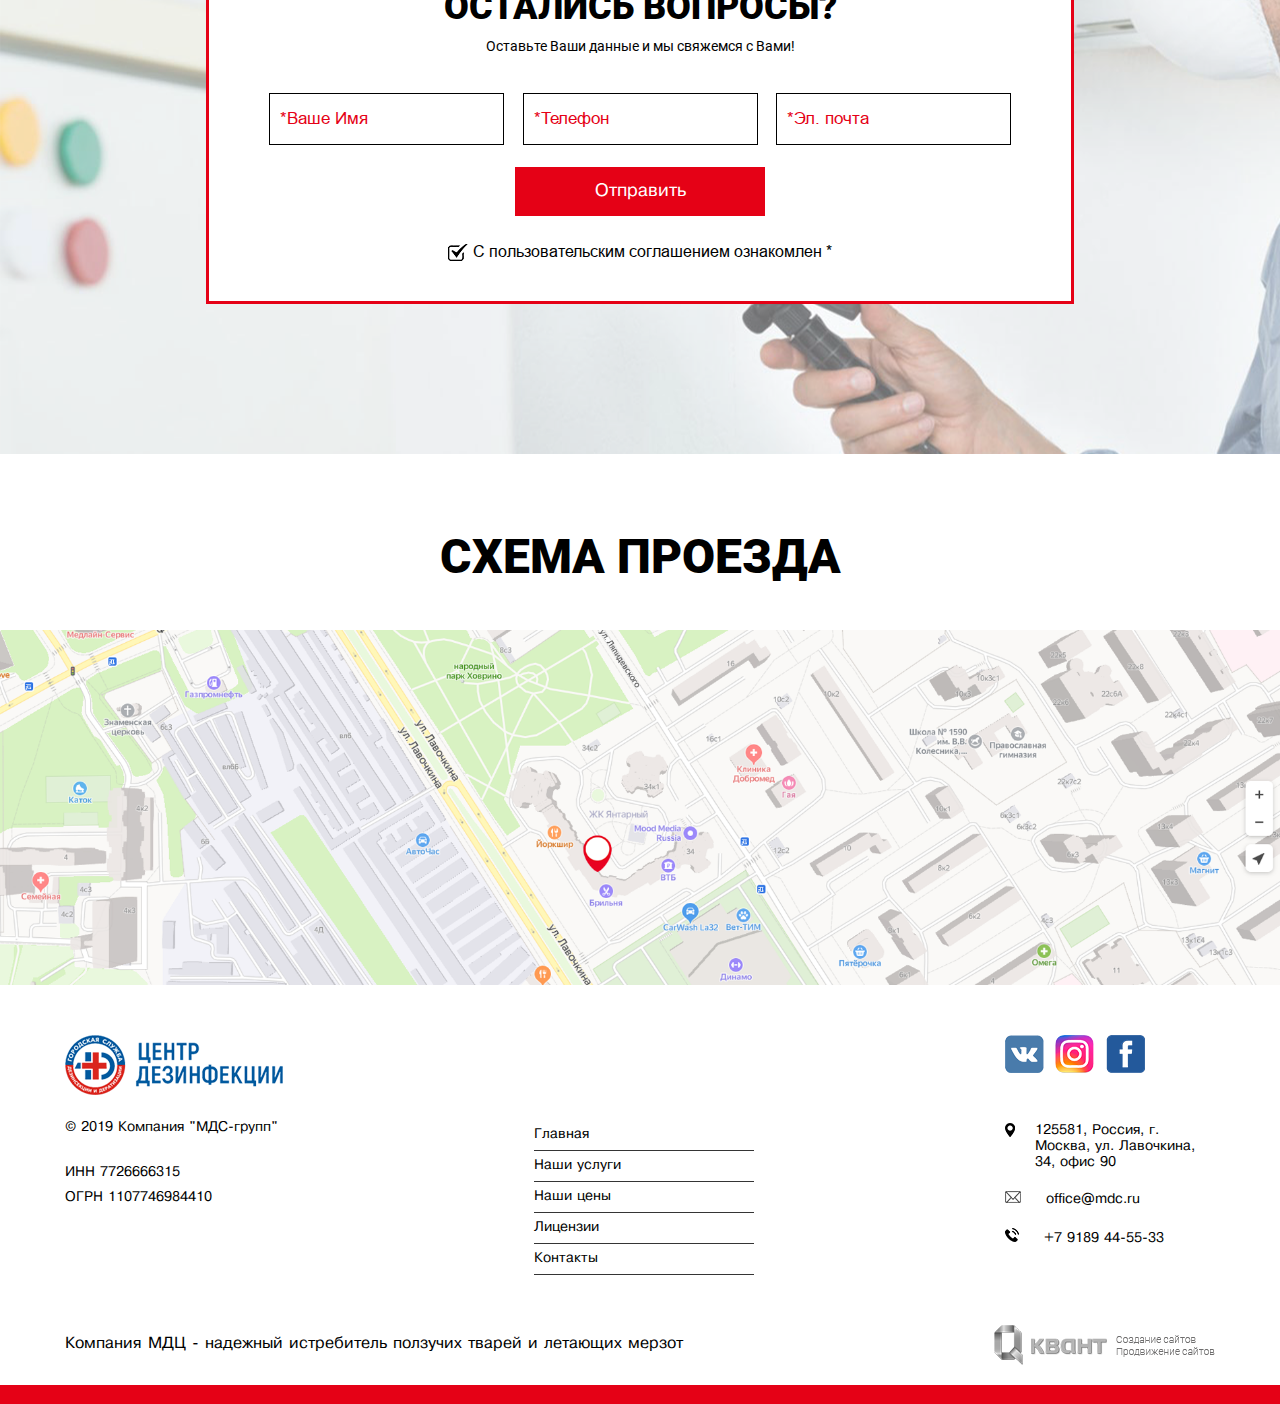
==== commit 9eeed126: "vnutr page" ====
--- a/index.html
+++ b/index.html
@@ -4,7 +4,10 @@
     <meta name="viewport" content="width=device-width, initial-scale=1.0">
     <title>MCD</title>
     <link rel="stylesheet" href="css/normalize.css">
-    <link rel="stylesheet" href="fonts/font.css">
+    <link rel="stylesheet" href="fonts/Roboto/style.css">
+    <link rel="stylesheet" href="fonts/Muller/style.css">
+    <link rel="stylesheet" href="fonts/Pragmatica/style.css">
+    <link rel="stylesheet" href="fonts/Arial/style.css">
     <link rel="stylesheet" href="css/style.css">
 </head>
 <body>
@@ -74,6 +77,11 @@
                     <li class="socLinks-list-item"><a href="#"><img src="img/ig.png" alt=""></a></li>
                 </ul>
             </div>
+            <div class="burger">
+                <span></span>
+                <span></span>
+                <span></span>
+            </div>
         </div>
     </section>
 
@@ -282,15 +290,130 @@
 
     <section id="stage">
         <div class="container">
+            <h4> этапы работы</h4>
+            <div class="wrapper">
+                <div class="top">
+                    <div class="mark">
+                        <img src="img/sprite_border.png" alt="" class="mark">
+                        <p>1</p>
+                        <span class="fir">Вы оставляете
+                            заявку диспетчеру
+                            по телефону</span>
+                            <div class="dots on"></div>
+                    </div>
+                    <div class="mark">
+                        <img src="img/sprite_border.png" alt="" class="mark">
+                        <p>2</p>
+                        <span class="sec">Дезинфектор приезжает
+                            в удобный для Вас 
+                            день и время</span>
+                            <div class="dots tw"></div>
+                    </div>
+                    <div class="mark">
+                        <img src="img/sprite_border.png" alt="" class="mark">
+                        <p>3</p>
+                        <span class="thir">Заключаем 
+                            договор у Вас 
+                            на дому</span>
+                            <div class="dots tr"></div>
+                    </div>
+                    <div class="mark">
+                        <img src="img/sprite_border.png" alt="" class="mark">
+                        <p>4</p>
+                        <span class="four">Приступаем 
+                            к обработке
+                            Вашего помещения</span>
+                    </div>
+                </div>
+                <div class="bottom">
+                    
+                    
+                    
+                </div>
+            </div>
         </div>
     </section>
 
     <section id="quest">
         <div class="container">
-
-        </div>
-    </section>
-
+            <div class="wrapper">
+                <h4>Остались вопросы?</h4>
+                <p>Оставьте Ваши данные и мы свяжемся с Вами!</p>
+                <form>
+                    <div class="form-wrapper">
+                        <input type="text" placeholder="*Ваше Имя">
+                        <input type="tel" placeholder="*Телефон">
+                        <input type="email" placeholder="*Эл. почта">
+                    </div>
+                    <button>Отправить</button>
+                    <div class="sign">
+                        <!-- <input type="checkbox" name="singCheck" id="singCheck"> -->
+                        <img src="img/check2.png" alt="">
+                        <label for="singCheck">С пользовательским соглашением ознакомлен *</label>
+                    </div>
+                </form>
+            </div>
+        </div>
+    </section>
+
+    <section id="scheme">
+        <h4>схема проезда</h4>
+        <div class="map">
+            <img src="img/map.png" alt="">
+        </div>
+    </section>
+
+    <footer>
+        <div class="container">
+            <div class="top">
+                <div class="left">
+                    <img src="img/footerLogo.png" alt="" class="logo">
+                    <p class="right">© 2019  Компания "МДС-групп"</p>
+                    <p>ИНН 7726666315</p>
+                    <p>ОГРН 1107746984410</p>
+                </div>
+                <div class="center">
+                    <ul>
+                        <li>Главная</li>
+                        <li>Наши услуги</li>
+                        <li>Наши цены </li>
+                        <li>Лицензии</li>
+                        <li>Контакты</li>
+                    </ul>
+                </div>
+                <div class="right">
+                    <div class="socLinks">
+                        <a href="#"><img src="img/vk1.png" alt=""></a>
+                        <a href="#"><img src="img/ig1.png" alt=""></a>
+                        <a href="#"><img src="img/fa1.png" alt=""></a>
+                    </div>
+                    <div class="loc">
+                        <img src="img/maps-and-flags.png" alt="">
+                        <p>125581, Россия, г. Москва, 
+                        ул. Лавочкина, 34, офис 90</p>
+                    </div>
+                    <div class="mail wrs">
+                        <img src="img/kisspng-email-address-computer-icons-waitakere-kyokushin-k-outlook-5ad5a751e7c9a8.png" alt="">
+                        <a href="mailto:office@mdc.ru">office@mdc.ru</a>
+                    </div>
+                    <div class="phon wrs">
+                        <img src="img/telephone.png" alt="">
+                        <a href="tel:++7 9189 44-55-33">+7 9189 44-55-33</a>
+                    </div>
+                </div>
+            </div>
+            <div class="bottom">
+                <div class="left">
+                    <p>Компания МДЦ - надежный истребитель ползучих тварей и летающих мерзот</p>
+                </div>
+                <div class="right">
+                    <img src="img/qvant.png" alt="">
+                </div>
+            </div>
+        </div>
+        <div class="rl"></div>
+    </footer>
+    
     <script src="js/main.js"></script>
 </body>
 </html>--- a/fonts/Roboto/style.css
+++ b/fonts/Roboto/style.css
@@ -0,0 +1,133 @@
+/* This stylesheet generated by Transfonter (https://transfonter.org) on February 25, 2018 4:00 PM */
+
+@font-face {
+    font-family: 'Roboto';
+    src: url('Roboto-MediumItalic.eot');
+    src: local('Roboto Medium Italic'), local('Roboto-MediumItalic'),
+        url('Roboto-MediumItalic.eot?#iefix') format('embedded-opentype'),
+        url('Roboto-MediumItalic.woff') format('woff'),
+        url('Roboto-MediumItalic.ttf') format('truetype');
+    font-weight: 500;
+    font-style: italic;
+}
+
+@font-face {
+    font-family: 'Roboto';
+    src: url('Roboto-Italic.eot');
+    src: local('Roboto Italic'), local('Roboto-Italic'),
+        url('Roboto-Italic.eot?#iefix') format('embedded-opentype'),
+        url('Roboto-Italic.woff') format('woff'),
+        url('Roboto-Italic.ttf') format('truetype');
+    font-weight: normal;
+    font-style: italic;
+}
+
+@font-face {
+    font-family: 'Roboto';
+    src: url('Roboto-Bold.eot');
+    src: local('Roboto Bold'), local('Roboto-Bold'),
+        url('Roboto-Bold.eot?#iefix') format('embedded-opentype'),
+        url('Roboto-Bold.woff') format('woff'),
+        url('Roboto-Bold.ttf') format('truetype');
+    font-weight: bold;
+    font-style: normal;
+}
+
+@font-face {
+    font-family: 'Roboto';
+    src: url('Roboto-Regular.eot');
+    src: local('Roboto'), local('Roboto-Regular'),
+        url('Roboto-Regular.eot?#iefix') format('embedded-opentype'),
+        url('Roboto-Regular.woff') format('woff'),
+        url('Roboto-Regular.ttf') format('truetype');
+    font-weight: normal;
+    font-style: normal;
+}
+
+@font-face {
+    font-family: 'Roboto';
+    src: url('Roboto-Medium.eot');
+    src: local('Roboto Medium'), local('Roboto-Medium'),
+        url('Roboto-Medium.eot?#iefix') format('embedded-opentype'),
+        url('Roboto-Medium.woff') format('woff'),
+        url('Roboto-Medium.ttf') format('truetype');
+    font-weight: 500;
+    font-style: normal;
+}
+
+@font-face {
+    font-family: 'Roboto';
+    src: url('Roboto-BoldItalic.eot');
+    src: local('Roboto Bold Italic'), local('Roboto-BoldItalic'),
+        url('Roboto-BoldItalic.eot?#iefix') format('embedded-opentype'),
+        url('Roboto-BoldItalic.woff') format('woff'),
+        url('Roboto-BoldItalic.ttf') format('truetype');
+    font-weight: bold;
+    font-style: italic;
+}
+
+@font-face {
+    font-family: 'Roboto';
+    src: url('Roboto-ThinItalic.eot');
+    src: local('Roboto Thin Italic'), local('Roboto-ThinItalic'),
+        url('Roboto-ThinItalic.eot?#iefix') format('embedded-opentype'),
+        url('Roboto-ThinItalic.woff') format('woff'),
+        url('Roboto-ThinItalic.ttf') format('truetype');
+    font-weight: 100;
+    font-style: italic;
+}
+
+@font-face {
+    font-family: 'Roboto';
+    src: url('Roboto-Black.eot');
+    src: local('Roboto Black'), local('Roboto-Black'),
+        url('Roboto-Black.eot?#iefix') format('embedded-opentype'),
+        url('Roboto-Black.woff') format('woff'),
+        url('Roboto-Black.ttf') format('truetype');
+    font-weight: 900;
+    font-style: normal;
+}
+
+@font-face {
+    font-family: 'Roboto';
+    src: url('Roboto-Light.eot');
+    src: local('Roboto Light'), local('Roboto-Light'),
+        url('Roboto-Light.eot?#iefix') format('embedded-opentype'),
+        url('Roboto-Light.woff') format('woff'),
+        url('Roboto-Light.ttf') format('truetype');
+    font-weight: 300;
+    font-style: normal;
+}
+
+@font-face {
+    font-family: 'Roboto';
+    src: url('Roboto-LightItalic.eot');
+    src: local('Roboto Light Italic'), local('Roboto-LightItalic'),
+        url('Roboto-LightItalic.eot?#iefix') format('embedded-opentype'),
+        url('Roboto-LightItalic.woff') format('woff'),
+        url('Roboto-LightItalic.ttf') format('truetype');
+    font-weight: 300;
+    font-style: italic;
+}
+
+@font-face {
+    font-family: 'Roboto';
+    src: url('Roboto-BlackItalic.eot');
+    src: local('Roboto Black Italic'), local('Roboto-BlackItalic'),
+        url('Roboto-BlackItalic.eot?#iefix') format('embedded-opentype'),
+        url('Roboto-BlackItalic.woff') format('woff'),
+        url('Roboto-BlackItalic.ttf') format('truetype');
+    font-weight: 900;
+    font-style: italic;
+}
+
+@font-face {
+    font-family: 'Roboto';
+    src: url('Roboto-Thin.eot');
+    src: local('Roboto Thin'), local('Roboto-Thin'),
+        url('Roboto-Thin.eot?#iefix') format('embedded-opentype'),
+        url('Roboto-Thin.woff') format('woff'),
+        url('Roboto-Thin.ttf') format('truetype');
+    font-weight: 100;
+    font-style: normal;
+}
--- a/fonts/Muller/style.css
+++ b/fonts/Muller/style.css
@@ -0,0 +1,9 @@
+@font-face {
+    font-family: 'Muller';
+    src: local('Muller Regular'), local('Muller-Regular'),
+        url('MullerRegular.woff2') format('woff2'),
+        url('MullerRegular.woff') format('woff'),
+        url('MullerRegular.ttf') format('truetype');
+    font-weight: 400;
+    font-style: normal;
+  }--- a/fonts/Pragmatica/style.css
+++ b/fonts/Pragmatica/style.css
@@ -0,0 +1,12 @@
+@font-face {
+	font-family: "Pragmatica C";
+	src: url("pragmatica-cyrillic.eot"); /* IE9 Compat Modes */
+	src: url("pragmatica-cyrillic.eot?#iefix") format("embedded-opentype"), /* IE6-IE8 */
+		url("pragmatica-cyrillic.otf") format("opentype"), /* Open Type Font */
+		url("pragmatica-cyrillic.svg") format("svg"), /* Legacy iOS */
+		url("pragmatica-cyrillic.ttf") format("truetype"), /* Safari, Android, iOS */
+		url("pragmatica-cyrillic.woff") format("woff"), /* Modern Browsers */
+		url("pragmatica-cyrillic.woff2") format("woff2"); /* Modern Browsers */
+	font-weight: normal;
+	font-style: normal;
+}--- a/fonts/Arial/style.css
+++ b/fonts/Arial/style.css
@@ -0,0 +1,9 @@
+@font-face {
+    font-family: 'Arial';
+    src: url('ArialMT.eot');
+    src: url('ArialMT.eot?#iefix') format('embedded-opentype'),
+    url('ArialMT.woff') format('woff'),
+    url('ArialMT.ttf') format('truetype');
+    font-weight: normal;
+    font-style: normal;
+    }--- a/css/style.css
+++ b/css/style.css
@@ -57,7 +57,7 @@
   display: block;
   max-width: 147px;
   color: #202124;
-  font-family: "Muller Regular";
+  font-family: "Muller";
   font-size: 12px;
   font-weight: 400;
   line-height: 18px;
@@ -296,7 +296,8 @@
 
 #exterminate {
   background-image: url(../img/exter.png);
-  background-size: contain;
+  background-size: cover;
+  background-position: center center;
   padding: 36px 0;
 }
 
@@ -527,6 +528,11 @@
   display: -ms-flexbox;
   display: flex;
   padding: 0 50px;
+}
+
+#tech .container .dop img {
+  max-width: 45px;
+  max-height: 50px;
 }
 
 #tech .container .dop p {
@@ -784,4 +790,681 @@
 #info .container p {
   margin-bottom: 30px;
 }
+
+#stage {
+  font-family: 'Roboto';
+  padding: 80px 0 120px 0;
+  background-color: #f5f5f5;
+}
+
+#stage .container {
+  width: 95%;
+  max-width: 1150px;
+  margin: 0 auto;
+}
+
+#stage .container h4 {
+  font-size: 48px;
+  font-weight: 900;
+  text-transform: uppercase;
+  text-align: center;
+  margin-bottom: 70px;
+}
+
+#stage .container .wrapper .top {
+  display: -webkit-box;
+  display: -ms-flexbox;
+  display: flex;
+  -webkit-box-pack: justify;
+      -ms-flex-pack: justify;
+          justify-content: space-between;
+  max-width: 964px;
+  margin: 0 auto;
+}
+
+#stage .container .wrapper .top .mark {
+  position: relative;
+  text-align: center;
+  width: 214px;
+}
+
+#stage .container .wrapper .top .mark img {
+  display: block;
+  margin: 0 auto;
+  margin-bottom: 30px;
+  width: 107px;
+}
+
+#stage .container .wrapper .top .mark p {
+  font-family: "Montserrat - Semi Bold", sans-serif;
+  font-size: 29px;
+  font-weight: 400;
+  line-height: 43.75px;
+  text-transform: uppercase;
+  position: absolute;
+  left: 50%;
+  top: 30px;
+  -webkit-transform: translateX(-50%);
+          transform: translateX(-50%);
+}
+
+#stage .container .wrapper .top .mark span {
+  display: block;
+  font-size: 18px;
+  font-weight: 400;
+  margin: 0 auto;
+}
+
+#stage .container .wrapper .top .mark .fir {
+  max-width: 161px;
+}
+
+#stage .container .wrapper .top .mark .sec {
+  max-width: 214px;
+}
+
+#stage .container .wrapper .top .mark .thir {
+  max-width: 118px;
+}
+
+#stage .container .wrapper .top .mark .four {
+  max-width: 164px;
+}
+
+#stage .container .wrapper .top .mark .dots {
+  width: 195px;
+  height: 5px;
+  background-image: url(../img/dots.png);
+  position: absolute;
+  top: 130px;
+  left: 135px;
+}
+
+#quest {
+  padding: 150px 0;
+  font-family: 'Roboto';
+  background-image: url(../img/questBg.png);
+}
+
+#quest .container {
+  width: 95%;
+  max-width: 1150px;
+  margin: 0 auto;
+}
+
+#quest .container .wrapper {
+  -webkit-box-sizing: border-box;
+          box-sizing: border-box;
+  max-width: 868px;
+  margin: 0 auto;
+  border: 3px solid #e50116;
+  background-color: #ffffff;
+  padding: 48px 60px 40px 60px;
+}
+
+#quest .container .wrapper h4 {
+  font-size: 36px;
+  font-weight: 900;
+  line-height: 24px;
+  text-transform: uppercase;
+  text-align: center;
+  margin-bottom: 15px;
+}
+
+#quest .container .wrapper p {
+  text-align: center;
+  font-size: 14px;
+  font-weight: 400;
+  line-height: 24px;
+  margin-bottom: 35px;
+}
+
+#quest .container .wrapper form .form-wrapper {
+  display: -webkit-box;
+  display: -ms-flexbox;
+  display: flex;
+  -webkit-box-pack: justify;
+      -ms-flex-pack: justify;
+          justify-content: space-between;
+  margin-bottom: 22px;
+}
+
+#quest .container .wrapper form .form-wrapper input {
+  display: block;
+  width: 235px;
+  line-height: 50px;
+  padding: 0 10px;
+  border: 1px solid black;
+}
+
+#quest .container .wrapper form .form-wrapper input::-webkit-input-placeholder {
+  color: #e50116;
+  font-family: "Arial";
+  font-size: 17px;
+  font-weight: 400;
+  line-height: 24px;
+}
+
+#quest .container .wrapper form .form-wrapper input:-ms-input-placeholder {
+  color: #e50116;
+  font-family: "Arial";
+  font-size: 17px;
+  font-weight: 400;
+  line-height: 24px;
+}
+
+#quest .container .wrapper form .form-wrapper input::-ms-input-placeholder {
+  color: #e50116;
+  font-family: "Arial";
+  font-size: 17px;
+  font-weight: 400;
+  line-height: 24px;
+}
+
+#quest .container .wrapper form .form-wrapper input::placeholder {
+  color: #e50116;
+  font-family: "Arial";
+  font-size: 17px;
+  font-weight: 400;
+  line-height: 24px;
+}
+
+#quest .container .wrapper form button {
+  display: block;
+  width: 250px;
+  line-height: 49px;
+  background-color: #e50116;
+  border: none;
+  outline: none;
+  color: #ffffff;
+  font-family: "Pragmatica C";
+  font-size: 18px;
+  font-weight: 400;
+  margin: 0 auto;
+  margin-bottom: 27px;
+}
+
+#quest .container .wrapper form .sign {
+  cursor: pointer;
+  text-align: center;
+  display: -webkit-box;
+  display: -ms-flexbox;
+  display: flex;
+  -webkit-box-align: center;
+      -ms-flex-align: center;
+          align-items: center;
+  -webkit-box-pack: center;
+      -ms-flex-pack: center;
+          justify-content: center;
+  font-family: "Arial";
+}
+
+#quest .container .wrapper form .sign img {
+  margin-right: 5px;
+  max-width: 20px;
+  max-height: 17px;
+}
+
+#scheme {
+  padding-top: 75px;
+}
+
+#scheme h4 {
+  font-family: "Roboto";
+  font-size: 48px;
+  font-weight: 900;
+  text-transform: uppercase;
+  text-align: center;
+  margin-bottom: 45px;
+}
+
+#scheme .map img {
+  width: 100%;
+}
+
+footer {
+  font-family: "Pragmatica C";
+  padding-top: 50px;
+}
+
+footer .rl {
+  width: 100%;
+  height: 19px;
+  background-color: #e50116;
+  margin-top: 20px;
+}
+
+footer .container {
+  width: 95%;
+  max-width: 1150px;
+  margin: 0 auto;
+}
+
+footer .container .top {
+  display: -webkit-box;
+  display: -ms-flexbox;
+  display: flex;
+  -webkit-box-pack: justify;
+      -ms-flex-pack: justify;
+          justify-content: space-between;
+  -webkit-box-align: start;
+      -ms-flex-align: start;
+          align-items: flex-start;
+  font-size: 14px;
+  font-weight: 400;
+}
+
+footer .container .top .left img {
+  margin-bottom: 20px;
+}
+
+footer .container .top .left .right {
+  margin-bottom: 20px;
+}
+
+footer .container .top .left p {
+  line-height: 25px;
+}
+
+footer .container .top .center {
+  margin-top: 85px;
+}
+
+footer .container .top .center ul {
+  list-style-type: none;
+}
+
+footer .container .top .center ul li {
+  width: 220px;
+  line-height: 30px;
+  border-bottom: 1px solid #353535;
+}
+
+footer .container .top .right .socLinks {
+  margin-bottom: 45px;
+}
+
+footer .container .top .right .socLinks a {
+  margin-right: 5px;
+}
+
+footer .container .top .right .loc {
+  margin-bottom: 20px;
+  display: -webkit-box;
+  display: -ms-flexbox;
+  display: flex;
+  -webkit-box-align: start;
+      -ms-flex-align: start;
+          align-items: flex-start;
+}
+
+footer .container .top .right .loc img {
+  margin-right: 20px;
+}
+
+footer .container .top .right .loc p {
+  max-width: 180px;
+}
+
+footer .container .top .right .wrs {
+  margin-bottom: 20px;
+}
+
+footer .container .top .right .wrs img {
+  margin-right: 20px;
+}
+
+footer .container .top .right .wrs a {
+  text-decoration: none;
+  color: #000000;
+}
+
+footer .container .bottom {
+  display: -webkit-box;
+  display: -ms-flexbox;
+  display: flex;
+  -webkit-box-pack: justify;
+      -ms-flex-pack: justify;
+          justify-content: space-between;
+  -webkit-box-align: center;
+      -ms-flex-align: center;
+          align-items: center;
+  margin-top: 50px;
+}
+
+.burger {
+  display: none;
+}
+
+@media all and (max-width: 1210px) {
+  #exterminate .contantContainer .container {
+    width: -webkit-fit-content;
+    width: -moz-fit-content;
+    width: fit-content;
+    margin: 0 auto;
+  }
+  #exterminate .contantContainer .container .left {
+    padding-right: 30px;
+  }
+  #exterminate .contantContainer .container .left h4 {
+    font-size: 40px;
+  }
+  #exterminate .contantContainer .container .left p {
+    font-size: 37px;
+  }
+  #exterminate .contantContainer .container .right ul {
+    font-size: 20px;
+  }
+}
+
+@media all and (max-width: 1140px) {
+  #menu .container .menu .menuList-item a {
+    padding: 0 15px;
+  }
+}
+
+@media all and (max-width: 1000px) {
+  #stage .container .wrapper .top .mark .dots {
+    width: 130px;
+    left: 163px;
+  }
+  #tech .container .wrapper {
+    -webkit-box-orient: vertical;
+    -webkit-box-direction: normal;
+        -ms-flex-direction: column;
+            flex-direction: column;
+    -webkit-box-align: center;
+        -ms-flex-align: center;
+            align-items: center;
+  }
+  #tech .container .wrapper .center {
+    display: none;
+  }
+  #tech .container .wrapper .left p, #tech .container .wrapper .right p {
+    max-width: 100%;
+  }
+  #tech .container .wrapper .left {
+    margin-bottom: 30px;
+  }
+  #exterminate {
+    background-color: #fff;
+    background-image: none;
+  }
+  #exterminate .contantContainer .container {
+    -webkit-box-orient: vertical;
+    -webkit-box-direction: normal;
+        -ms-flex-direction: column;
+            flex-direction: column;
+  }
+  #exterminate .contantContainer .container .left {
+    padding: 30px;
+    text-align: center;
+  }
+  #exterminate .contantContainer .container .left h4 {
+    max-width: 100%;
+  }
+  #exterminate .contantContainer .container .right {
+    padding: 30px;
+  }
+  header .container .phoneNumbers .wrapper .left img {
+    display: none;
+  }
+}
+
+@media all and (max-width: 920px) {
+  header .container {
+    -webkit-box-orient: vertical;
+    -webkit-box-direction: normal;
+        -ms-flex-direction: column;
+            flex-direction: column;
+  }
+  header .container .logo {
+    margin-bottom: 30px;
+  }
+  header .container .addresInfo {
+    margin-bottom: 30px;
+  }
+  header .container .phoneNumbers a {
+    margin: 0 auto;
+  }
+}
+
+@media all and (max-width: 880px) {
+  #quest .container .wrapper form .form-wrapper {
+    margin-bottom: 0;
+    -webkit-box-orient: vertical;
+    -webkit-box-direction: normal;
+        -ms-flex-direction: column;
+            flex-direction: column;
+    -webkit-box-align: center;
+        -ms-flex-align: center;
+            align-items: center;
+    -webkit-box-pack: center;
+        -ms-flex-pack: center;
+            justify-content: center;
+  }
+  #quest .container .wrapper form .form-wrapper input {
+    margin-bottom: 15px;
+    width: 250px;
+  }
+  #stage .container .wrapper .top .mark .dots {
+    display: none;
+  }
+}
+
+@media all and (max-width: 830px) {
+  #prof .container .wrapper {
+    -webkit-box-orient: vertical;
+    -webkit-box-direction: normal;
+        -ms-flex-direction: column;
+            flex-direction: column;
+  }
+  #menu .container .socLinks {
+    display: none;
+  }
+}
+
+@media all and (max-width: 770px) {
+  footer .container .top {
+    -webkit-box-orient: vertical;
+    -webkit-box-direction: normal;
+        -ms-flex-direction: column;
+            flex-direction: column;
+    -webkit-box-align: center;
+        -ms-flex-align: center;
+            align-items: center;
+    -webkit-box-pack: center;
+        -ms-flex-pack: center;
+            justify-content: center;
+  }
+  footer .container .top .center {
+    margin-top: 25px;
+    margin-bottom: 25px;
+  }
+  footer .container .bottom {
+    -webkit-box-orient: vertical;
+    -webkit-box-direction: normal;
+        -ms-flex-direction: column;
+            flex-direction: column;
+    -webkit-box-align: center;
+        -ms-flex-align: center;
+            align-items: center;
+    -webkit-box-pack: center;
+        -ms-flex-pack: center;
+            justify-content: center;
+  }
+  footer .container .bottom .left {
+    margin-bottom: 25px;
+  }
+}
+
+@media all and (max-width: 650px) {
+  #scheme h4 {
+    font-size: 35px;
+  }
+  #stage .container .wrapper .top {
+    -webkit-box-orient: vertical;
+    -webkit-box-direction: normal;
+        -ms-flex-direction: column;
+            flex-direction: column;
+    -webkit-box-align: center;
+        -ms-flex-align: center;
+            align-items: center;
+    -webkit-box-pack: center;
+        -ms-flex-pack: center;
+            justify-content: center;
+  }
+  #stage .container .wrapper .top .mark {
+    margin-bottom: 15px;
+  }
+  #attention {
+    background-image: none;
+    padding: 20px 0;
+  }
+  #attention .container .wrapper {
+    padding: 8px 10px 30px 10px;
+  }
+  #attention .container .wrapper img {
+    width: 100%;
+  }
+  #prof .container h4 {
+    font-size: 32px;
+  }
+  #prof .container .wrapper .right {
+    font-size: 15px;
+  }
+  #menu .container {
+    -webkit-box-pack: end;
+        -ms-flex-pack: end;
+            justify-content: flex-end;
+    padding: 13px 0;
+  }
+  #menu .container .menu {
+    display: none;
+  }
+  #menu .container .burger {
+    display: block;
+  }
+  #menu .container .burger span {
+    display: block;
+    height: 1px;
+    width: 25px;
+    margin-bottom: 6px;
+    background-color: black;
+  }
+  #menu .container .burger span:last-child {
+    margin-bottom: 0;
+  }
+  #exterminate .contantContainer {
+    width: 100%;
+  }
+  #exterminate .contantContainer .container {
+    width: 100%;
+  }
+  #exterminate .contantContainer .container .left {
+    padding: 10px;
+  }
+  #exterminate .contantContainer .container .left h4 {
+    font-size: 25px;
+  }
+  #exterminate .contantContainer .container .left p {
+    font-size: 23px;
+  }
+  #exterminate .contantContainer .container .right {
+    padding: 10px;
+  }
+  #exterminate .contantContainer .container .right ul {
+    font-size: 15px;
+  }
+  #exterminate .contantContainer .right ul li::before {
+    margin-right: 10px;
+    width: 32px;
+    height: 25px;
+    background-size: 100% 100%;
+  }
+}
+
+@media all and (max-width: 600px) {
+  #quest .container .wrapper {
+    padding: 30px 10px;
+  }
+  #quest .container .wrapper h4 {
+    font-size: 28px;
+    line-height: inherit;
+  }
+  #quest .container .wrapper form .sign {
+    -webkit-box-align: start;
+        -ms-flex-align: start;
+            align-items: flex-start;
+  }
+  #title .titleContainer p {
+    font-size: 35px;
+    text-align: center;
+    width: 100%;
+  }
+  #title .titleContainer span {
+    display: none;
+  }
+}
+
+@media all and (max-width: 500px) {
+  #attention .container .wrapper h5 {
+    font-size: 23px;
+  }
+  #attention .container .wrapper .adv {
+    text-align: center;
+  }
+  #attention .container .wrapper .timer-item {
+    width: 70px;
+    height: 70px;
+  }
+  #attention .container .wrapper a {
+    padding: 0;
+  }
+  #priceList .container h4 {
+    font-size: 35px;
+  }
+  #priceList .container h5 {
+    font-size: 25px;
+  }
+  #priceList .container .wrapper .item .left, #priceList .container .wrapper .item .right, #priceList .container .wrapper .item .center {
+    font-size: 14px;
+    padding: 10px;
+  }
+  #tech .container h4 {
+    font-size: 32px;
+  }
+  #tech .container .wrapper {
+    padding: 0 10px;
+  }
+  #tech .container .wrapper .left p {
+    font-size: 16px;
+  }
+  #tech .container .wrapper .right p {
+    font-size: 16px;
+  }
+  #tech .container .dop {
+    padding: 0 10px;
+  }
+  #tech .container .dop p {
+    font-size: 16px;
+  }
+}
+
+@media all and (max-width: 420px) {
+  #attention .container .wrapper .timer {
+    -ms-flex-wrap: wrap;
+        flex-wrap: wrap;
+    padding: 0 20%;
+  }
+  #attention .container .wrapper .timer-item {
+    margin-bottom: 10px;
+  }
+  #breadcrumbs {
+    display: none;
+  }
+  header .container .phoneNumbers .wrapper .right a.button {
+    display: none;
+  }
+}
 /*# sourceMappingURL=style.css.map */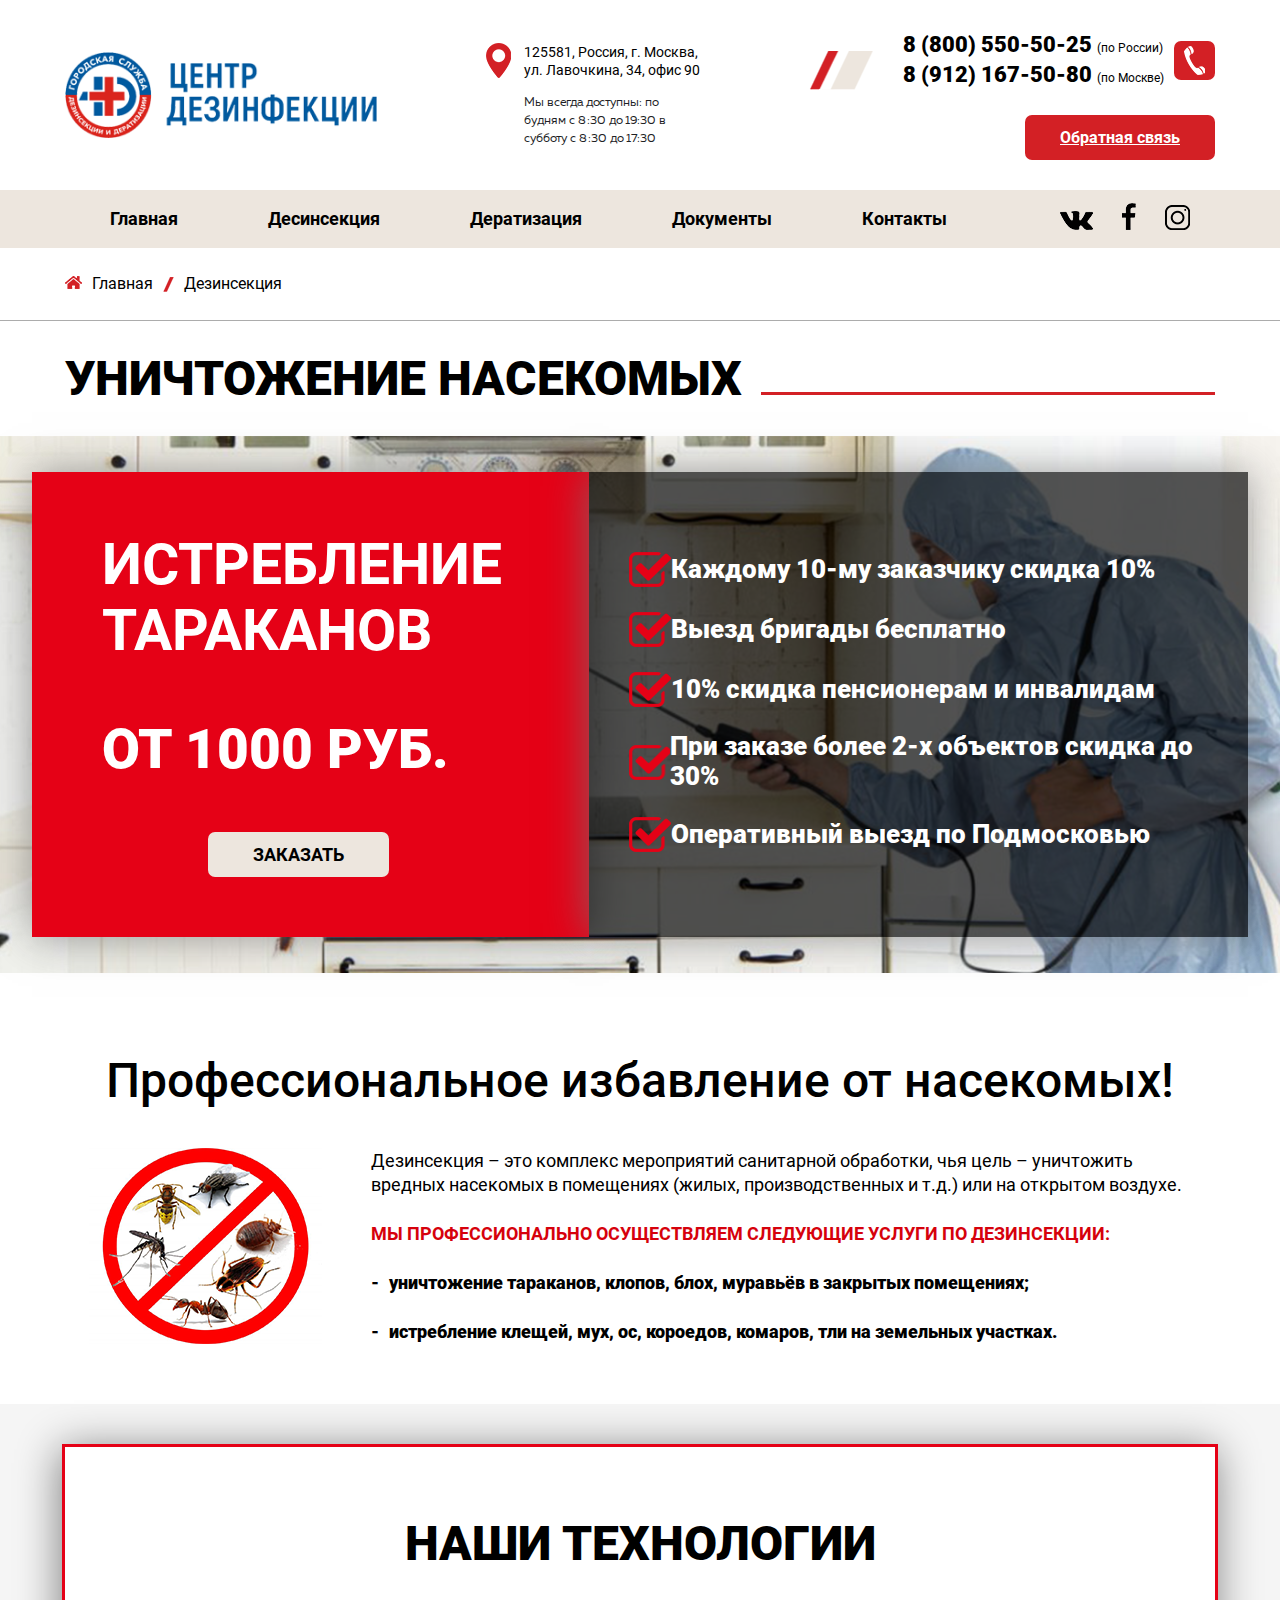
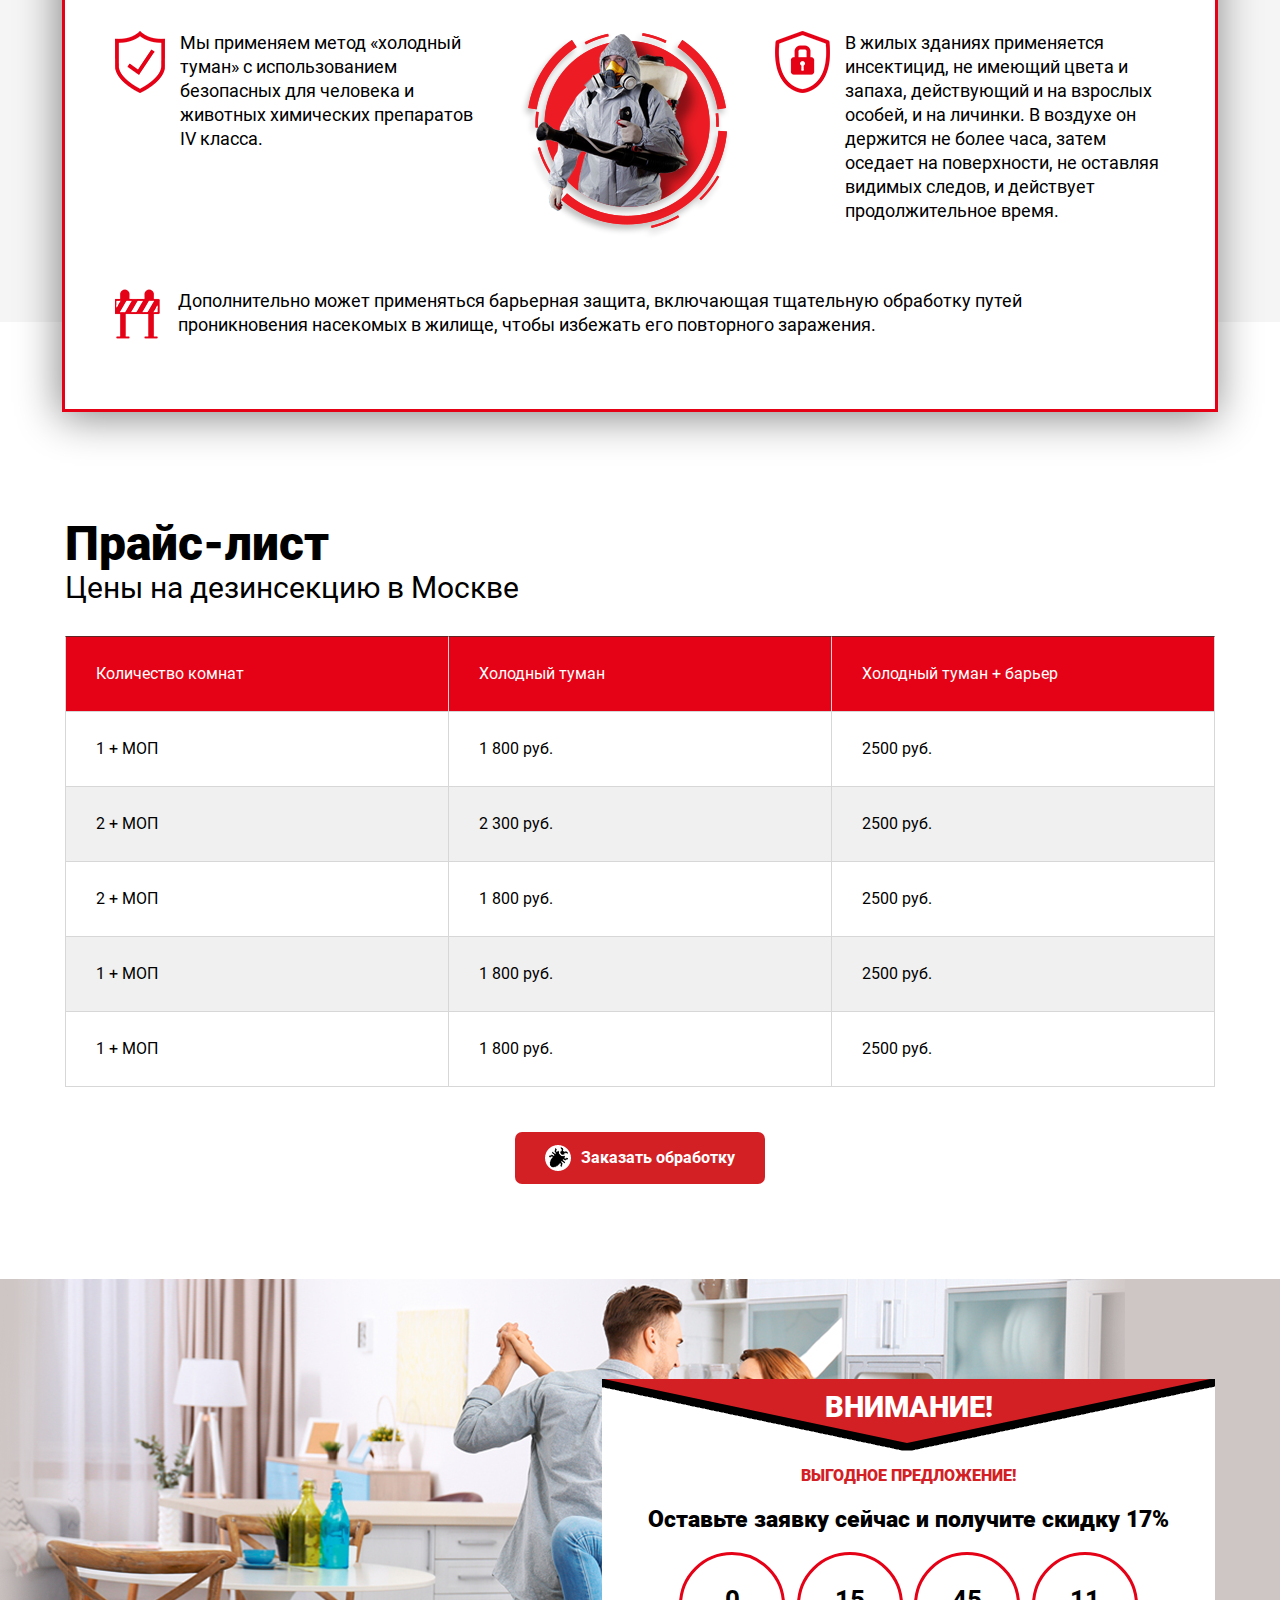
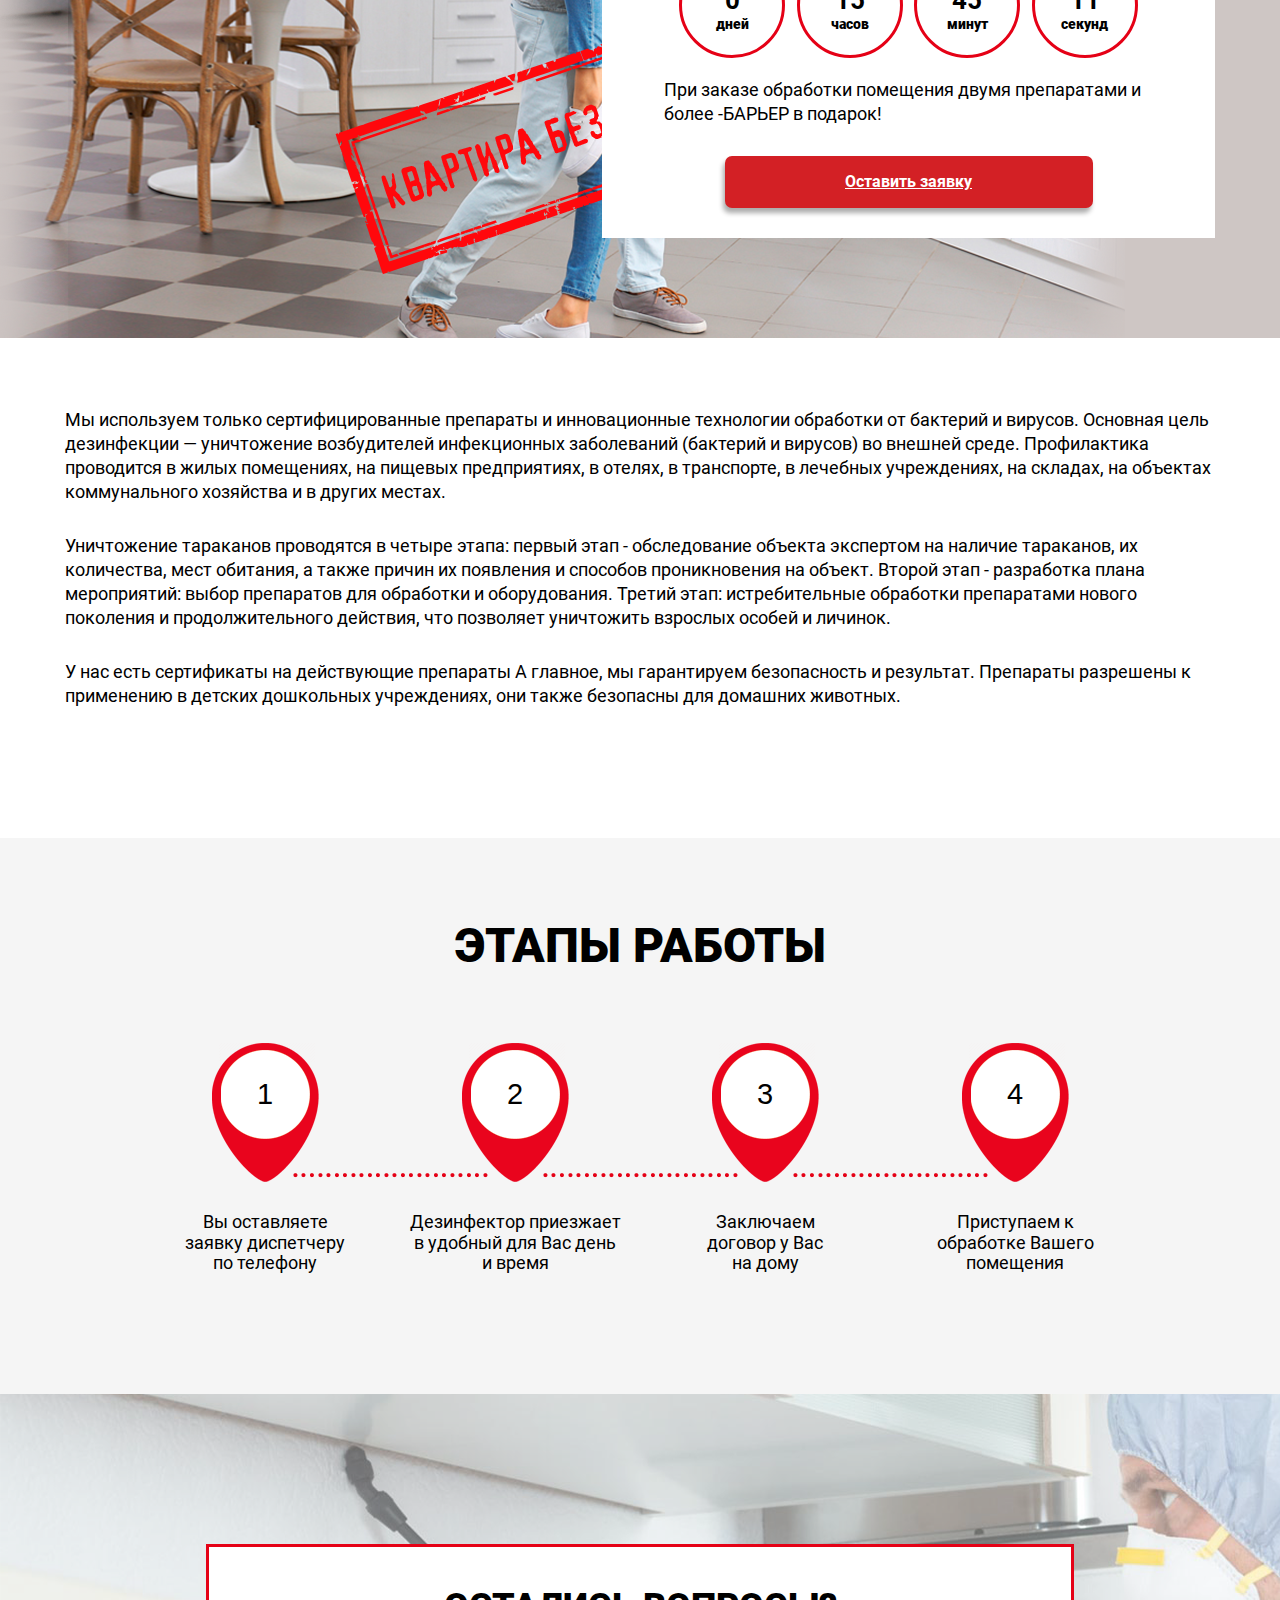
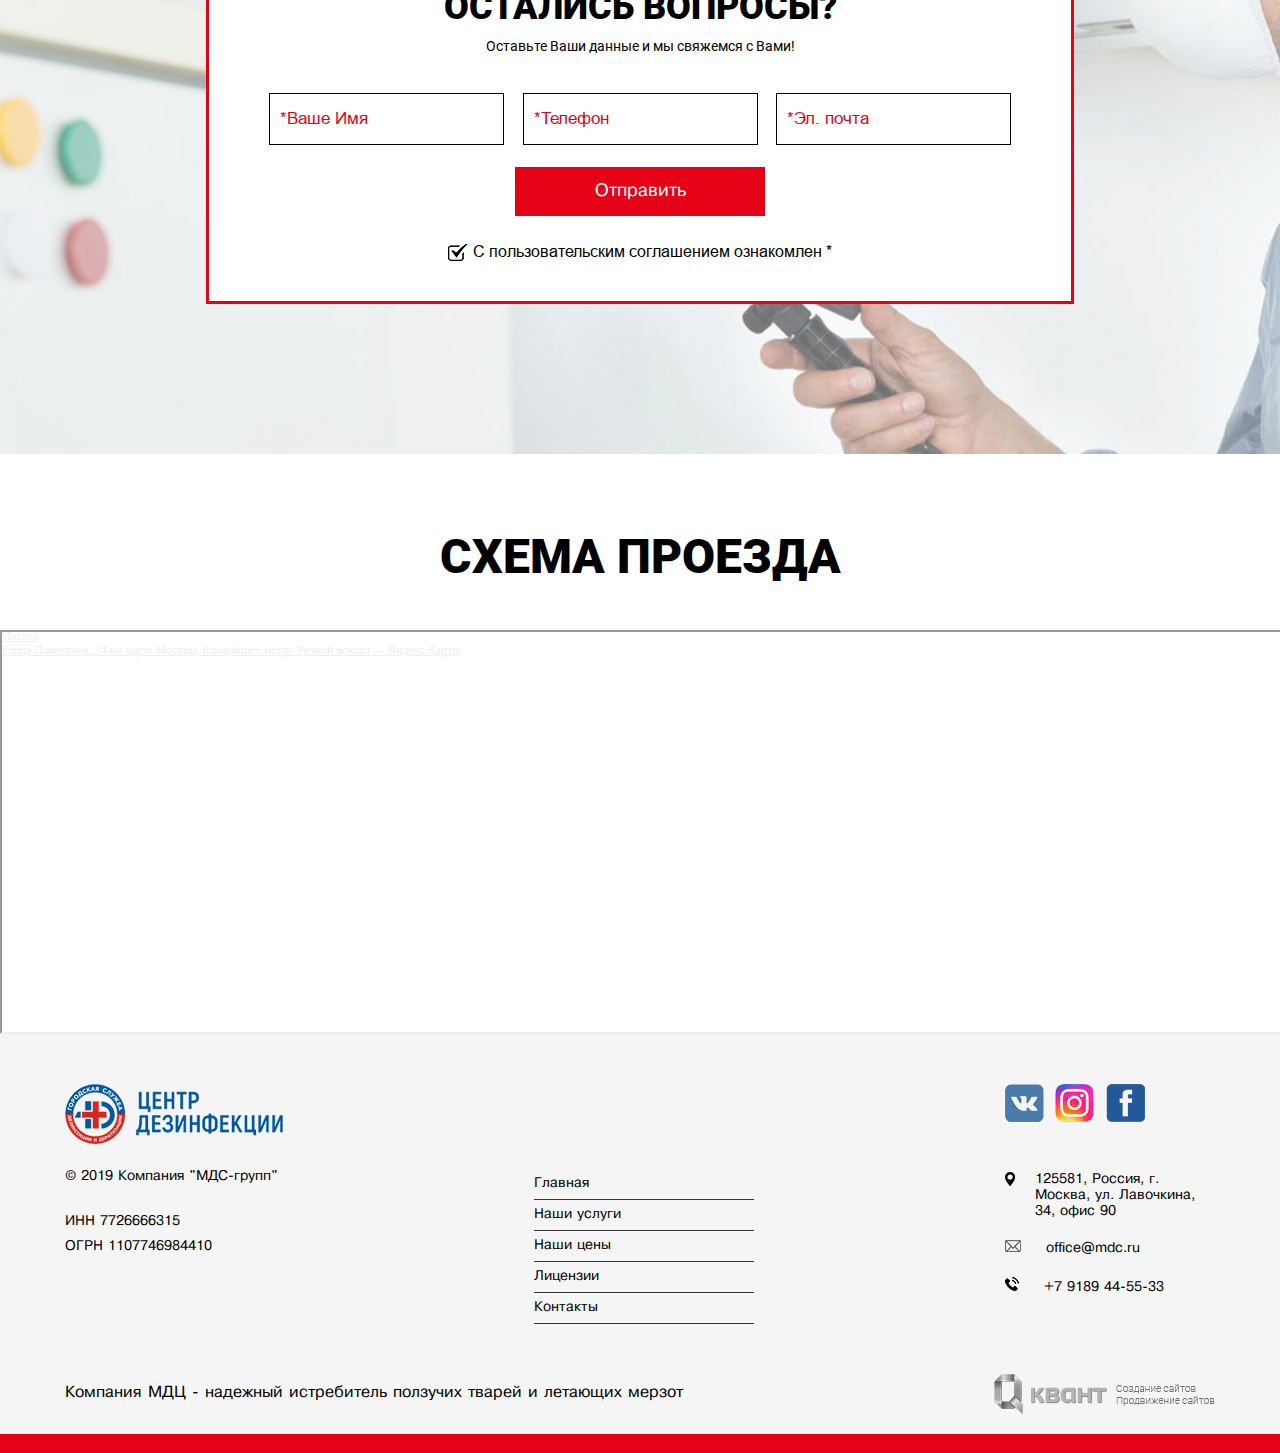
==== commit 687c66b7: "done" ====
--- a/index.html
+++ b/index.html
@@ -8,6 +8,7 @@
     <link rel="stylesheet" href="fonts/Muller/style.css">
     <link rel="stylesheet" href="fonts/Pragmatica/style.css">
     <link rel="stylesheet" href="fonts/Arial/style.css">
+    <link rel="stylesheet" href="css/slick.css">
     <link rel="stylesheet" href="css/style.css">
 </head>
 <body>
@@ -61,7 +62,7 @@
     
     <section id="menu">
         <div class="container">
-            <div class="menu">
+            <div class="menu" id="menuList">
                 <ul class="menuList">
                     <li class="menuList-item"><a href="#">Главная</a></li>
                     <li class="menuList-item"><a href="#">Десинсекция</a></li>
@@ -255,20 +256,20 @@
                 <p>выгодное предложение!</p>
                 <span>Оставьте заявку сейчас и получите скидку 17%</span>
                 <div class="timer">
-                    <div id="days" class="timer-item">
-                        <p>00</p>
+                    <div class="timer-item">
+                        <p  id="days">00</p>
                         <span>дней</span>
                     </div>
-                    <div id="hours" class="timer-item">
-                        <p>00</p>
+                    <div class="timer-item">
+                        <p  id="hours">00</p>
                         <span>часов</span>
                     </div>
-                    <div id="minutes" class="timer-item">
-                        <p>00</p>
+                    <div class="timer-item">
+                        <p id="minutes" >00</p>
                         <span>минут</span>
                     </div>
-                    <div id="sec" class="timer-item">
-                        <p>00</p>
+                    <div class="timer-item">
+                        <p id="seconds">00</p>
                         <span>секунд</span>
                     </div>
                 </div>
@@ -359,7 +360,7 @@
     <section id="scheme">
         <h4>схема проезда</h4>
         <div class="map">
-            <img src="img/map.png" alt="">
+            <div style="position:relative;overflow:hidden;"><a href="https://yandex.ru/maps/213/moscow/?utm_medium=mapframe&utm_source=maps" style="color:#eee;font-size:12px;position:absolute;top:0px;">Москва</a><a href="https://yandex.ru/maps/213/moscow/house/ulitsa_lavochkina_34/Z04Ycg5jQEwGQFtvfXR0d35rYQ==/?lang=ru&ll=37.494667%2C55.856454&utm_medium=mapframe&utm_source=maps&z=17" style="color:#eee;font-size:12px;position:absolute;top:14px;">Улица Лавочкина, 34 на карте Москвы, ближайшее метро Речной вокзал — Яндекс.Карты</a><iframe src="https://yandex.ru/map-widget/v1/-/CCQpQOXHCC" width="100%" height="400" frameborder="1" allowfullscreen="true" style="position:relative;"></iframe></div>
         </div>
     </section>
 
@@ -413,7 +414,10 @@
         </div>
         <div class="rl"></div>
     </footer>
-    
+
+    <script src="js/timer.js"></script>
+    <script src="js/jquery-3.5.1.min.js"></script>
+    <script src="js/slick.min.js"></script>
     <script src="js/main.js"></script>
 </body>
 </html>--- a/css/style.css
+++ b/css/style.css
@@ -3,6 +3,10 @@
   padding: 0;
   -webkit-box-sizing: border-boxz;
           box-sizing: border-boxz;
+}
+
+.dpb {
+  display: block !important;
 }
 
 header .container {
@@ -1024,6 +1028,7 @@
 
 footer {
   font-family: "Pragmatica C";
+  background-color: #f5f5f5;
   padding-top: 50px;
 }
 
@@ -1133,7 +1138,962 @@
 }
 
 .burger {
+  cursor: pointer;
   display: none;
+}
+
+#slid {
+  background-image: url(../img/mainBg.png);
+  padding: 90px 0 60px 0;
+  background-size: cover;
+}
+
+#slid .container {
+  width: 95%;
+  max-width: 1150px;
+  margin: 0 auto;
+  font-family: "Roboto";
+  font-weight: 900;
+  display: -webkit-box;
+  display: -ms-flexbox;
+  display: flex;
+  -webkit-box-pack: justify;
+      -ms-flex-pack: justify;
+          justify-content: space-between;
+}
+
+#slid .container .left .slider {
+  max-width: 751px;
+}
+
+#slid .container .left .slider-wrapper-item {
+  background-color: rgba(9, 36, 67, 0.46);
+  padding: 15px 30px 24px 30px;
+  max-height: 389px;
+}
+
+#slid .container .left .slider-wrapper-item p {
+  font-size: 48px;
+  text-transform: uppercase;
+  color: #ffffff;
+  margin-bottom: 27px;
+}
+
+#slid .container .left .slider-wrapper-item span {
+  color: #e50116;
+  font-size: 46px;
+  margin-bottom: 40px;
+  display: block;
+}
+
+#slid .container .left .slider-wrapper-item ul {
+  list-style: none;
+}
+
+#slid .container .left .slider-wrapper-item ul li {
+  margin-bottom: 20px;
+  color: #ffffff;
+  font-size: 26px;
+  display: -webkit-box;
+  display: -ms-flexbox;
+  display: flex;
+  -webkit-box-align: center;
+      -ms-flex-align: center;
+          align-items: center;
+}
+
+#slid .container .left .slider-wrapper-item ul li:last-child {
+  margin-bottom: 0;
+}
+
+#slid .container .left .slider-wrapper-item ul li::before {
+  content: '';
+  display: inline-block;
+  width: 42px;
+  height: 35px;
+  background-image: url(../img/check.png);
+  margin-right: 10px;
+}
+
+#slid .container .left .slider .prevArrow, #slid .container .left .slider .nextArrow {
+  position: absolute;
+  right: -53px;
+  top: 100%;
+}
+
+#slid .container .left .slider .prevArrow {
+  -webkit-transform: translateY(-200%);
+          transform: translateY(-200%);
+}
+
+#slid .container .left .slider .nextArrow {
+  -webkit-transform: translateY(-100%);
+          transform: translateY(-100%);
+}
+
+#slid .container .right {
+  -webkit-box-sizing: border-box;
+          box-sizing: border-box;
+  max-width: 254px;
+  padding: 20px 28px;
+  background-color: rgba(255, 255, 255, 0.8);
+}
+
+#slid .container .right p {
+  font-size: 23px;
+  margin-bottom: 23px;
+}
+
+#slid .container .right span {
+  font-size: 14px;
+  font-weight: 400;
+  margin-bottom: 25px;
+  display: block;
+}
+
+#slid .container .right form input {
+  line-height: 41px;
+  border: 1px solid #7c8c9c;
+  border-radius: 7px;
+  padding: 0 10px;
+  margin-bottom: 13px;
+  outline: none;
+}
+
+#slid .container .right form button {
+  width: 189px;
+  height: 38px;
+  border: 1px solid #ffb4b4;
+  background-image: -webkit-gradient(linear, left bottom, left top, from(#a00413), color-stop(56%, #e50116), to(#d32025));
+  background-image: linear-gradient(to top, #a00413 0%, #e50116 56%, #d32025 100%);
+  border-radius: 7px;
+  font-family: "Pragmatica C";
+  color: #ffffff;
+  font-size: 16px;
+  font-weight: 700;
+  line-height: 20.77px;
+  margin-top: 10px;
+  margin-bottom: 16px;
+}
+
+#disc {
+  position: relative;
+  background-color: #e50116;
+}
+
+#disc .container {
+  width: 95%;
+  max-width: 1150px;
+  margin: 0 auto;
+  padding: 20px 0;
+}
+
+#disc .container p {
+  font-family: "Roboto";
+  font-size: 31px;
+  font-weight: 900;
+  position: relative;
+  text-align: center;
+  color: #ffffff;
+  z-index: 5;
+}
+
+#disc img {
+  position: absolute;
+  bottom: -22px;
+  left: 50%;
+  -webkit-transform: translateX(-50%);
+          transform: translateX(-50%);
+}
+
+#sercis {
+  overflow: hidden;
+  background-color: #f5f5f5;
+  padding: 70px 0;
+}
+
+#sercis .container {
+  width: 95%;
+  max-width: 1150px;
+  margin: 0 auto;
+}
+
+#sercis .container .title {
+  display: -webkit-box;
+  display: -ms-flexbox;
+  display: flex;
+  -webkit-box-align: end;
+      -ms-flex-align: end;
+          align-items: flex-end;
+  -webkit-box-pack: justify;
+      -ms-flex-pack: justify;
+          justify-content: space-between;
+  font-family: "Roboto";
+  font-size: 48px;
+  font-weight: 900;
+  line-height: 53.88px;
+  text-transform: uppercase;
+}
+
+#sercis .container .title span {
+  display: block;
+  width: 485px;
+  height: 1px;
+  background-color: #000000;
+}
+
+#sercis .container .wrapper {
+  font-family: Roboto;
+  font-weight: 900;
+  display: -webkit-box;
+  display: -ms-flexbox;
+  display: flex;
+  -webkit-box-pack: justify;
+      -ms-flex-pack: justify;
+          justify-content: space-between;
+  -webkit-box-align: center;
+      -ms-flex-align: center;
+          align-items: center;
+  padding-top: 80px;
+}
+
+#sercis .container .wrapper .item {
+  -webkit-box-sizing: border-box;
+          box-sizing: border-box;
+  max-width: 532px;
+}
+
+#sercis .container .wrapper .item h6 {
+  color: #ffffff;
+  font-size: 24px;
+  font-weight: 900;
+  line-height: 79px;
+  padding: 0 25px;
+  background-color: #e50116;
+  width: -webkit-fit-content;
+  width: -moz-fit-content;
+  width: fit-content;
+  text-transform: uppercase;
+  position: relative;
+  z-index: 100;
+}
+
+#sercis .container .wrapper .item .bout {
+  background-color: #ffffff;
+  padding: 15px 25px 30px 40px;
+  -webkit-box-shadow: 0 0 10px rgba(0, 0, 0, 0.5);
+          box-shadow: 0 0 10px rgba(0, 0, 0, 0.5);
+}
+
+#sercis .container .wrapper .item .bout .img-wrapper {
+  position: relative;
+  height: 108px;
+}
+
+#sercis .container .wrapper .item .bout .img-wrapper img {
+  position: absolute;
+  left: -40px;
+  top: -110px;
+}
+
+#sercis .container .wrapper .item .bout .sec img {
+  top: -27px !important;
+}
+
+#sercis .container .wrapper .item .bout-wrapper {
+  position: relative;
+  z-index: 10;
+}
+
+#sercis .container .wrapper .item .bout-wrapper .hor-line {
+  width: 532px;
+  height: 2px;
+  background-color: #ff0000;
+  margin-left: -40px;
+}
+
+#sercis .container .wrapper .item .bout-wrapper .price {
+  margin-top: 15px;
+  margin-bottom: 13px;
+}
+
+#sercis .container .wrapper .item .bout-wrapper .price p {
+  font-size: 18px;
+  text-transform: uppercase;
+}
+
+#sercis .container .wrapper .item .bout-wrapper .price p span {
+  font-size: 30px;
+  color: #d32025;
+}
+
+#sercis .container .wrapper .item .bout-wrapper .sho {
+  background-color: #dee5ed;
+  display: -webkit-box;
+  display: -ms-flexbox;
+  display: flex;
+  -webkit-box-align: center;
+      -ms-flex-align: center;
+          align-items: center;
+  -webkit-box-pack: justify;
+      -ms-flex-pack: justify;
+          justify-content: space-between;
+  padding: 0 13px;
+  margin-bottom: 10px;
+}
+
+#sercis .container .wrapper .item .bout-wrapper .sho p {
+  color: #e50116;
+  font-size: 31px;
+  font-weight: 900;
+  line-height: 47.05px;
+}
+
+#sercis .container .wrapper .item .bout-wrapper .sho span {
+  font-size: 16px;
+  max-width: 287px;
+}
+
+#sercis .container .wrapper .item .bout-wrapper ul {
+  padding-left: 20px;
+  font-size: 16px;
+  font-weight: 400;
+  line-height: 24px;
+}
+
+#sercis .container .wrapper .item .bout-wrapper ul li {
+  max-width: 344px;
+  margin-bottom: 8px;
+}
+
+#sercis .container .wrapper .item .bout-wrapper ul li:last-child {
+  margin-bottom: 0;
+}
+
+#sercis .container .wrapper .item .bout-wrapper .links {
+  display: -webkit-box;
+  display: -ms-flexbox;
+  display: flex;
+  -webkit-box-pack: start;
+      -ms-flex-pack: start;
+          justify-content: flex-start;
+  -webkit-box-align: center;
+      -ms-flex-align: center;
+          align-items: center;
+  margin-top: 17px;
+}
+
+#sercis .container .wrapper .item .bout-wrapper .links .ord {
+  display: block;
+  width: -webkit-fit-content;
+  width: -moz-fit-content;
+  width: fit-content;
+  border-radius: 7px;
+  text-decoration: none;
+  color: #ffffff;
+  font-size: 18px;
+  font-weight: 400;
+  line-height: 45px;
+  background-color: #e50116;
+  border: 1px solid #ffb4b4;
+  padding: 0 40px;
+  margin-right: 45px;
+}
+
+#sercis .container .wrapper .item .bout-wrapper .links .mor {
+  color: #0071a5;
+  font-size: 18px;
+  font-weight: 400;
+  line-height: 18px;
+  text-decoration: none;
+}
+
+#ofic {
+  padding: 45px 0 80px 0;
+}
+
+#ofic .container {
+  width: 95%;
+  max-width: 1150px;
+  margin: 0 auto;
+  font-family: Roboto;
+}
+
+#ofic .container h4 {
+  font-size: 48px;
+  font-weight: 500;
+  text-align: center;
+  margin-bottom: 40px;
+}
+
+#ofic .container .wrapper {
+  display: -webkit-box;
+  display: -ms-flexbox;
+  display: flex;
+  -ms-flex-pack: distribute;
+      justify-content: space-around;
+  -webkit-box-align: start;
+      -ms-flex-align: start;
+          align-items: flex-start;
+}
+
+#ofic .container .wrapper .left img {
+  max-width: 207px;
+  max-height: 207px;
+}
+
+#ofic .container .wrapper .right {
+  max-width: 817px;
+  font-size: 18px;
+  line-height: 24px;
+}
+
+#ofic .container .wrapper .right span {
+  font-weight: 900;
+  display: block;
+  margin-bottom: 30px;
+}
+
+#ofic .container .wrapper .right p {
+  font-weight: 400;
+}
+
+#act {
+  display: none;
+  background-color: #ede6de;
+  padding: 50px 0 60px 0;
+}
+
+#act .container {
+  width: 95%;
+  max-width: 1150px;
+  margin: 0 auto;
+  font-family: "Roboto";
+  font-size: 40px;
+  font-weight: 900;
+}
+
+#act .container .top {
+  color: #d32025;
+  text-transform: uppercase;
+  display: -webkit-box;
+  display: -ms-flexbox;
+  display: flex;
+  -webkit-box-pack: justify;
+      -ms-flex-pack: justify;
+          justify-content: space-between;
+  -webkit-box-align: end;
+      -ms-flex-align: end;
+          align-items: flex-end;
+}
+
+#act .container .top span {
+  display: block;
+  margin-bottom: 8px;
+  width: 998px;
+  height: 1px;
+  background-color: #b8000c;
+}
+
+#act .container .bottom {
+  margin-top: 40px;
+}
+
+#act .container .bottom .wrapper {
+  border: 2px solid #b8000c;
+  display: -webkit-box;
+  display: -ms-flexbox;
+  display: flex;
+  -webkit-box-align: center;
+      -ms-flex-align: center;
+          align-items: center;
+  -ms-flex-pack: distribute;
+      justify-content: space-around;
+  padding: 35px 10px 25px 10px;
+}
+
+#act .container .bottom .wrapper .left p {
+  color: #d32025;
+  font-size: 57px;
+  line-height: 75.92px;
+  text-transform: uppercase;
+}
+
+#act .container .bottom .wrapper .left span {
+  display: block;
+  max-width: 271px;
+  font-size: 22px;
+  line-height: 29.17px;
+  text-transform: uppercase;
+}
+
+#act .container .bottom .wrapper .center {
+  font-size: 20px;
+  line-height: 26.42px;
+  max-width: 400px;
+}
+
+#act .container .bottom .right a {
+  display: block;
+  padding: 0 33px;
+  background-color: #d32025;
+  width: -webkit-fit-content;
+  width: -moz-fit-content;
+  width: fit-content;
+  border-radius: 7px;
+  text-decoration: none;
+  color: #ffffff;
+  font-size: 16px;
+  font-weight: 400;
+  line-height: 38px;
+  text-transform: uppercase;
+}
+
+#process {
+  padding: 78px 0 95px 0;
+}
+
+#process .container {
+  width: 95%;
+  max-width: 1150px;
+  margin: 0 auto;
+  font-family: Roboto;
+  font-size: 20px;
+  font-weight: 400;
+}
+
+#process .container h4 {
+  text-align: center;
+  margin-bottom: 90px;
+  font-size: 48px;
+  font-weight: 900;
+  text-transform: uppercase;
+}
+
+#process .container .wrapper {
+  display: -webkit-box;
+  display: -ms-flexbox;
+  display: flex;
+  -webkit-box-align: center;
+      -ms-flex-align: center;
+          align-items: center;
+  -webkit-box-pack: justify;
+      -ms-flex-pack: justify;
+          justify-content: space-between;
+}
+
+#process .container .wrapper .procList ul {
+  text-decoration: none;
+}
+
+#process .container .wrapper .procList ul li {
+  display: block;
+  line-height: 51px;
+  text-align: center;
+  width: 294px;
+  background-color: #e2e3e3;
+  border-radius: 7px;
+  margin-bottom: 35px;
+  -webkit-transition: .3s;
+  transition: .3s;
+  cursor: pointer;
+}
+
+#process .container .wrapper .procList ul li:last-child {
+  margin-bottom: 0;
+}
+
+#process .container .wrapper .procList ul li:hover {
+  color: #ffffff;
+  background-image: -webkit-gradient(linear, left bottom, left top, from(#a00413), color-stop(56%, #e50116), to(#d32025));
+  background-image: linear-gradient(to top, #a00413 0%, #e50116 56%, #d32025 100%);
+  -webkit-transition: .3s;
+  transition: .3s;
+}
+
+#leav {
+  padding: 110px 0 115px 0;
+  background-image: url(../img/family.png);
+}
+
+#leav .container {
+  width: 95%;
+  max-width: 1150px;
+  margin: 0 auto;
+  font-family: "Pragmatica C";
+  font-size: 14px;
+  font-weight: 400;
+  line-height: 24px;
+}
+
+#leav .container .wrapper {
+  padding: 40px 55px 30px 55px;
+  -webkit-box-sizing: border-box;
+          box-sizing: border-box;
+  width: -webkit-fit-content;
+  width: -moz-fit-content;
+  width: fit-content;
+  background-color: rgba(255, 255, 255, 0.77);
+}
+
+#leav .container .wrapper p {
+  margin-top: 15px;
+  margin-bottom: 45px;
+  color: #e50116;
+  font-size: 30px;
+  font-weight: 700;
+}
+
+#leav .container .wrapper form input {
+  margin-bottom: 20px;
+  width: 409px;
+  line-height: 41px;
+  padding: 0 10px;
+  border-radius: 7px;
+  border: 1px solid #7c8c9c;
+  outline: none;
+}
+
+#leav .container .wrapper form .form-wrapper {
+  display: -webkit-box;
+  display: -ms-flexbox;
+  display: flex;
+  -webkit-box-pack: justify;
+      -ms-flex-pack: justify;
+          justify-content: space-between;
+}
+
+#leav .container .wrapper form .form-wrapper input {
+  width: 186px;
+}
+
+#leav .container .wrapper form textarea {
+  width: 409px;
+  height: 79px;
+  border: 1px solid #7c8c9c;
+  resize: none;
+  outline: none;
+  border-radius: 7px;
+  padding: 10px;
+  margin-bottom: 30px;
+}
+
+#leav .container .wrapper form button {
+  color: #ffffff;
+  font-family: Roboto;
+  font-size: 16px;
+  font-weight: 400;
+  line-height: 38px;
+  background-color: #d32025;
+  display: block;
+  padding: 0 14px;
+  outline: none;
+  border: none;
+  border-radius: 7px;
+  margin: 0 auto;
+  margin-bottom: 35px;
+}
+
+#leav .container .wrapper form .som {
+  margin: 0 auto;
+  text-align: center;
+  max-width: 308px;
+  color: #373737;
+  font-size: 12px;
+  font-weight: 700;
+  line-height: 18px;
+}
+
+#leav .container .wrapper form .som a {
+  color: #0077fd;
+  text-decoration: underline;
+}
+
+#pride {
+  padding: 50px 0 110px;
+}
+
+#pride .container {
+  width: 95%;
+  max-width: 1150px;
+  margin: 0 auto;
+  font-family: Roboto;
+  font-size: 16px;
+  font-weight: 400;
+}
+
+#pride .container .top {
+  display: -webkit-box;
+  display: -ms-flexbox;
+  display: flex;
+  -webkit-box-align: center;
+      -ms-flex-align: center;
+          align-items: center;
+  -webkit-box-pack: justify;
+      -ms-flex-pack: justify;
+          justify-content: space-between;
+}
+
+#pride .container .top span {
+  display: block;
+  width: calc(50% - 35px);
+  height: 1px;
+  background-color: #e5012b;
+}
+
+#pride .container h4 {
+  font-size: 48px;
+  font-weight: 900;
+  text-align: center;
+  text-transform: uppercase;
+  margin: 50px 0 80px 0;
+}
+
+#pride .container .wrapper {
+  display: -webkit-box;
+  display: -ms-flexbox;
+  display: flex;
+  -webkit-box-pack: justify;
+      -ms-flex-pack: justify;
+          justify-content: space-between;
+  -webkit-box-align: start;
+      -ms-flex-align: start;
+          align-items: flex-start;
+}
+
+#pride .container .wrapper .item {
+  text-align: center;
+}
+
+#pride .container .wrapper .item img {
+  margin-bottom: 50px;
+}
+
+#pride .container .wrapper .item p {
+  max-width: 246px;
+  margin: 0 auto;
+  font-family: Roboto;
+  font-size: 20px;
+  font-weight: 700;
+  margin-bottom: 27px;
+}
+
+#pride .container .wrapper .item span {
+  display: block;
+  margin: 0 auto;
+}
+
+#pride .container .wrapper .item .fi {
+  max-width: 245px;
+}
+
+#pride .container .wrapper .item .se {
+  max-width: 191px;
+}
+
+#pride .container .wrapper .item .th {
+  max-width: 214px;
+}
+
+#pride .container .wrapper .item .fo {
+  max-width: 235px;
+}
+
+#workwith {
+  padding: 60px 0 70px 0;
+  background-color: #f5f5f5;
+}
+
+#workwith .container {
+  width: 95%;
+  max-width: 1150px;
+  margin: 0 auto;
+  font-family: Roboto;
+  font-size: 18px;
+  font-weight: 400;
+}
+
+#workwith .container h4 {
+  font-size: 48px;
+  font-weight: 900;
+  text-transform: uppercase;
+  text-align: center;
+  margin-bottom: 90px;
+}
+
+#workwith .container .wrapper {
+  display: -webkit-box;
+  display: -ms-flexbox;
+  display: flex;
+  -webkit-box-pack: justify;
+      -ms-flex-pack: justify;
+          justify-content: space-between;
+}
+
+#workwith .container .wrapper .item {
+  background-color: #212b37;
+  max-width: 354px;
+  display: -webkit-box;
+  display: -ms-flexbox;
+  display: flex;
+  -webkit-box-orient: vertical;
+  -webkit-box-direction: normal;
+      -ms-flex-direction: column;
+          flex-direction: column;
+  text-align: center;
+  color: #ffffff;
+  padding: 40px 0 0 0;
+}
+
+#workwith .container .wrapper .item p {
+  font-size: 24px;
+  font-weight: 700;
+  text-transform: uppercase;
+  max-width: 219px;
+  margin: 0 auto;
+  margin-bottom: 24px;
+}
+
+#workwith .container .wrapper .item span {
+  display: block;
+  margin-bottom: 12px;
+}
+
+#workwith .container .wrapper .item a {
+  display: block;
+  width: 28px;
+  height: 28px;
+  margin: 0 auto;
+  margin-bottom: 20px;
+}
+
+#workwith .container .wrapper .red {
+  background-color: #e50116;
+}
+
+#aboutUs {
+  padding: 45px 0 55px 0;
+  overflow: hidden;
+}
+
+#aboutUs .container {
+  width: 95%;
+  max-width: 1150px;
+  margin: 0 auto;
+  font-family: Roboto;
+  font-size: 18px;
+  font-weight: 400;
+}
+
+#aboutUs .container .top {
+  display: -webkit-box;
+  display: -ms-flexbox;
+  display: flex;
+  -webkit-box-align: center;
+      -ms-flex-align: center;
+          align-items: center;
+  -webkit-box-pack: justify;
+      -ms-flex-pack: justify;
+          justify-content: space-between;
+}
+
+#aboutUs .container .top span {
+  display: block;
+  width: calc(50% - 35px);
+  height: 1px;
+  background-color: #e5012b;
+}
+
+#aboutUs .container h4 {
+  font-size: 44px;
+  font-weight: 900;
+  text-transform: uppercase;
+  text-align: center;
+  margin-top: 40px;
+  margin-bottom: 35px;
+}
+
+#aboutUs .container p {
+  max-width: 1092px;
+  text-align: center;
+  margin: 0 auto;
+  margin-bottom: 56px;
+}
+
+#aboutUs .container span {
+  display: block;
+  text-align: center;
+  font-size: 24px;
+  font-weight: 400;
+  line-height: 24px;
+  margin-bottom: 30px;
+}
+
+#aboutUs .container .slider {
+  position: relative;
+}
+
+#aboutUs .container .slider #slider-wrapper {
+  display: -webkit-box;
+  display: -ms-flexbox;
+  display: flex;
+  -webkit-box-pack: justify;
+      -ms-flex-pack: justify;
+          justify-content: space-between;
+}
+
+#aboutUs .container .slider #slider-wrapper .item {
+  display: -webkit-box;
+  display: -ms-flexbox;
+  display: flex;
+  -webkit-box-pack: center;
+      -ms-flex-pack: center;
+          justify-content: center;
+}
+
+#aboutUs .container .slider .prevArrow {
+  position: absolute;
+  left: -120px;
+  top: 50%;
+  -webkit-transform: translateY(-50%);
+          transform: translateY(-50%);
+  cursor: pointer;
+}
+
+#aboutUs .container .slider .nextArrow {
+  position: absolute;
+  right: -120px;
+  cursor: pointer;
+  top: 50%;
+  -webkit-transform: translateY(-50%);
+          transform: translateY(-50%);
+}
+
+@media all and (max-width: 1430px) {
+  #aboutUs .container .slider .nextArrow {
+    right: -25px;
+  }
+  #aboutUs .container .slider .prevArrow {
+    left: -25px;
+  }
+}
+
+@media all and (max-width: 1250px) {
+  #aboutUs .container {
+    margin-bottom: 35px;
+  }
+  #aboutUs .container .slider .nextArrow {
+    top: 100%;
+    right: 50%;
+    -webkit-transform: translateX(100%);
+            transform: translateX(100%);
+  }
+  #aboutUs .container .slider .prevArrow {
+    top: 100%;
+    -webkit-transform: translateX(-100%);
+            transform: translateX(-100%);
+    left: 50%;
+  }
 }
 
 @media all and (max-width: 1210px) {
@@ -1158,12 +2118,147 @@
 }
 
 @media all and (max-width: 1140px) {
+  #slid .container {
+    -webkit-box-orient: vertical;
+    -webkit-box-direction: normal;
+        -ms-flex-direction: column;
+            flex-direction: column;
+    -webkit-box-align: center;
+        -ms-flex-align: center;
+            align-items: center;
+  }
+  #slid .container .left {
+    max-width: 800px;
+    margin-bottom: 25px;
+    width: 100%;
+  }
+  #slid .container .left .slider-wrapper-item {
+    width: 100%;
+    max-width: 100% !important;
+  }
+  #slid .container .right {
+    text-align: center;
+    width: 100%;
+    max-width: 100%;
+    display: -webkit-box;
+    display: -ms-flexbox;
+    display: flex;
+    -webkit-box-orient: vertical;
+    -webkit-box-direction: normal;
+        -ms-flex-direction: column;
+            flex-direction: column;
+    -webkit-box-align: center;
+        -ms-flex-align: center;
+            align-items: center;
+  }
+  #slid .container .right form {
+    display: -webkit-box;
+    display: -ms-flexbox;
+    display: flex;
+    -webkit-box-orient: vertical;
+    -webkit-box-direction: normal;
+        -ms-flex-direction: column;
+            flex-direction: column;
+    -webkit-box-align: center;
+        -ms-flex-align: center;
+            align-items: center;
+  }
+  #slid .container .right form input {
+    -webkit-box-sizing: border-box;
+            box-sizing: border-box;
+  }
+  #slid .container .right form button {
+    width: 204px;
+  }
+  #slid .container {
+    -webkit-box-orient: vertical;
+    -webkit-box-direction: normal;
+        -ms-flex-direction: column;
+            flex-direction: column;
+    -webkit-box-align: center;
+        -ms-flex-align: center;
+            align-items: center;
+  }
+  #workwith .container .wrapper {
+    -webkit-box-orient: vertical;
+    -webkit-box-direction: normal;
+        -ms-flex-direction: column;
+            flex-direction: column;
+    -webkit-box-align: center;
+        -ms-flex-align: center;
+            align-items: center;
+  }
+  #workwith .container .wrapper .item {
+    margin-bottom: 25px;
+  }
+  #process .container .wrapper .center img {
+    width: 320px;
+  }
+  #sercis {
+    overflow: hidden;
+  }
+  #sercis .container .wrapper {
+    -webkit-box-orient: vertical;
+    -webkit-box-direction: normal;
+        -ms-flex-direction: column;
+            flex-direction: column;
+    -webkit-box-align: center;
+        -ms-flex-align: center;
+            align-items: center;
+  }
+  #sercis .container .wrapper .item {
+    margin-bottom: 20px;
+  }
+  #sercis .container .wrapper .item:last-child {
+    margin-bottom: 0px;
+  }
   #menu .container .menu .menuList-item a {
     padding: 0 15px;
   }
+  #slid .container .left .slider-wrapper-item p {
+    font-size: 44px;
+  }
 }
 
 @media all and (max-width: 1000px) {
+  #pride .container .wrapper {
+    -webkit-box-orient: vertical;
+    -webkit-box-direction: normal;
+        -ms-flex-direction: column;
+            flex-direction: column;
+    -webkit-box-align: center;
+        -ms-flex-align: center;
+            align-items: center;
+  }
+  #pride .container .wrapper .item {
+    margin-bottom: 25px;
+  }
+  #process .container .wrapper {
+    -webkit-box-orient: vertical;
+    -webkit-box-direction: normal;
+        -ms-flex-direction: column;
+            flex-direction: column;
+    -webkit-box-align: center;
+        -ms-flex-align: center;
+            align-items: center;
+  }
+  #process .container .wrapper .left {
+    -webkit-box-ordinal-group: 3;
+        -ms-flex-order: 2;
+            order: 2;
+    margin-bottom: 35px;
+    margin-top: 35px;
+  }
+  #process .container .wrapper .center {
+    -webkit-box-ordinal-group: 2;
+        -ms-flex-order: 1;
+            order: 1;
+  }
+  #process .container .wrapper .right {
+    -webkit-box-ordinal-group: 4;
+        -ms-flex-order: 3;
+            order: 3;
+  }
   #stage .container .wrapper .top .mark .dots {
     width: 130px;
     left: 163px;
@@ -1212,6 +2307,16 @@
 }
 
 @media all and (max-width: 920px) {
+  #leav {
+    background-image: none;
+    background-color: #f5f5f5;
+    padding: 25px 0;
+  }
+  #leav .container .wrapper {
+    margin: 0 auto;
+    -webkit-box-shadow: 0 0 10px rgba(0, 0, 0, 0.5);
+            box-shadow: 0 0 10px rgba(0, 0, 0, 0.5);
+  }
   header .container {
     -webkit-box-orient: vertical;
     -webkit-box-direction: normal;
@@ -1230,6 +2335,38 @@
 }
 
 @media all and (max-width: 880px) {
+  #slid .container .left {
+    width: -webkit-fit-content;
+    width: -moz-fit-content;
+    width: fit-content;
+    margin-bottom: 70px;
+  }
+  #slid .container .left .slider-wrapper {
+    display: -webkit-box;
+    display: -ms-flexbox;
+    display: flex;
+    -webkit-box-pack: center;
+        -ms-flex-pack: center;
+            justify-content: center;
+  }
+  #slid .container .left .slider .prevArrow, #slid .container .left .slider .nextArrow {
+    top: 100%;
+  }
+  #slid .container .left .slider .prevArrow {
+    right: unset;
+    left: 50%;
+    -webkit-transform: translateX(-100%);
+            transform: translateX(-100%);
+  }
+  #slid .container .left .slider .nextArrow {
+    right: 50%;
+    -webkit-transform: translateX(100%);
+            transform: translateX(100%);
+  }
+  #slid {
+    background-image: none;
+    background-color: #5b8ac3;
+  }
   #quest .container .wrapper form .form-wrapper {
     margin-bottom: 0;
     -webkit-box-orient: vertical;
@@ -1253,6 +2390,42 @@
 }
 
 @media all and (max-width: 830px) {
+  #slid .container {
+    width: 100%;
+  }
+  #slid .container .left {
+    width: 100%;
+  }
+  #slid .container .left .slider-wrapper-item {
+    padding: 10px;
+  }
+  #slid .container .left .slider-wrapper-item p {
+    font-size: 30px;
+  }
+  #slid .container .left .slider-wrapper-item span {
+    font-size: 25px;
+  }
+  #slid .container .left .slider-wrapper-item ul li {
+    font-size: 17px;
+  }
+  #slid .container .left .slider-wrapper-item ul li::before {
+    width: 30px;
+    height: 25px;
+    display: block;
+    background-size: cover;
+  }
+  #ofic .container h4 {
+    font-size: 35px;
+  }
+  #ofic .container .wrapper {
+    -webkit-box-orient: vertical;
+    -webkit-box-direction: normal;
+        -ms-flex-direction: column;
+            flex-direction: column;
+    -webkit-box-align: center;
+        -ms-flex-align: center;
+            align-items: center;
+  }
   #prof .container .wrapper {
     -webkit-box-orient: vertical;
     -webkit-box-direction: normal;
@@ -1265,6 +2438,15 @@
 }
 
 @media all and (max-width: 770px) {
+  #slid .container .left .slider-wrapper-item p {
+    font-size: 35px;
+  }
+  #slid .container .left .slider-wrapper-item span {
+    font-size: 30px;
+  }
+  #slid .container .left .slider-wrapper-item ul li {
+    font-size: 20px;
+  }
   footer .container .top {
     -webkit-box-orient: vertical;
     -webkit-box-direction: normal;
@@ -1299,6 +2481,9 @@
 }
 
 @media all and (max-width: 650px) {
+  #disc .container p {
+    font-size: 23px;
+  }
   #scheme h4 {
     font-size: 35px;
   }
@@ -1334,16 +2519,33 @@
     font-size: 15px;
   }
   #menu .container {
-    -webkit-box-pack: end;
-        -ms-flex-pack: end;
-            justify-content: flex-end;
-    padding: 13px 0;
+    -webkit-box-pack: center;
+        -ms-flex-pack: center;
+            justify-content: center;
+    padding: 29px 0;
+    position: relative;
   }
   #menu .container .menu {
     display: none;
+    -webkit-box-ordinal-group: 3;
+        -ms-flex-order: 2;
+            order: 2;
+  }
+  #menu .container .menu ul {
+    -webkit-box-orient: vertical;
+    -webkit-box-direction: normal;
+        -ms-flex-direction: column;
+            flex-direction: column;
+    text-align: center;
   }
   #menu .container .burger {
     display: block;
+    -webkit-box-ordinal-group: 2;
+        -ms-flex-order: 1;
+            order: 1;
+    position: absolute;
+    right: 20px;
+    top: 20px;
   }
   #menu .container .burger span {
     display: block;
@@ -1385,6 +2587,111 @@
 }
 
 @media all and (max-width: 600px) {
+  #workwith .container h4 {
+    font-size: 35px;
+  }
+  #workwith .container .wrapper .item {
+    width: 100%;
+  }
+  #pride .container h4 {
+    font-size: 30px;
+  }
+  #leav .container .wrapper {
+    padding: 15px;
+    width: 100%;
+  }
+  #leav .container .wrapper form input {
+    width: 100%;
+  }
+  #leav .container .wrapper form .form-wrapper {
+    -webkit-box-orient: vertical;
+    -webkit-box-direction: normal;
+        -ms-flex-direction: column;
+            flex-direction: column;
+  }
+  #leav .container .wrapper form .form-wrapper input {
+    width: 100%;
+  }
+  #leav .container .wrapper form textarea {
+    width: 100%;
+  }
+  #process .container h4 {
+    font-size: 35px;
+  }
+  #process .container .wrapper .center img {
+    width: 290px;
+  }
+  #process .container .wrapper .left {
+    margin-bottom: 20px;
+  }
+  #process .container .wrapper .procList ul li {
+    margin-bottom: 20px;
+  }
+  #sercis .container .wrapper .item {
+    width: 100%;
+    max-width: 100%;
+  }
+  #sercis .container .wrapper .item .bout-wrapper .hor-line {
+    display: none;
+  }
+  #sercis .container .wrapper .item .bout .img-wrapper img {
+    display: none;
+  }
+  #sercis .container .wrapper .item .bout .img-wrapper {
+    height: 0;
+  }
+  #sercis .container .wrapper .item .bout-wrapper .sho {
+    -webkit-box-orient: vertical;
+    -webkit-box-direction: normal;
+        -ms-flex-direction: column;
+            flex-direction: column;
+    text-align: center;
+    padding: 10px 13px;
+  }
+  #sercis .container .wrapper .item .bout-wrapper .sho p {
+    font-size: 25px;
+  }
+  #sercis .container .wrapper .item .bout-wrapper .links {
+    -webkit-box-orient: vertical;
+    -webkit-box-direction: normal;
+        -ms-flex-direction: column;
+            flex-direction: column;
+  }
+  #sercis .container .wrapper .item .bout-wrapper .links .ord {
+    margin-right: 0;
+    margin-bottom: 15px;
+  }
+  #sercis .container .wrapper .item .bout {
+    padding: 10px 15px;
+  }
+  #sercis .container .wrapper .item h6 {
+    font-size: 20px;
+    line-height: 35px;
+  }
+  #slid .container {
+    width: 100%;
+  }
+  #slid .container .left {
+    width: 100%;
+  }
+  #slid .container .left .slider-wrapper-item {
+    padding: 10px;
+  }
+  #slid .container .left .slider-wrapper-item p {
+    font-size: 30px;
+  }
+  #slid .container .left .slider-wrapper-item span {
+    font-size: 25px;
+  }
+  #slid .container .left .slider-wrapper-item ul li {
+    font-size: 17px;
+  }
+  #slid .container .left .slider-wrapper-item ul li::before {
+    width: 30px;
+    height: 25px;
+    display: block;
+    background-size: cover;
+  }
   #quest .container .wrapper {
     padding: 30px 10px;
   }
@@ -1452,6 +2759,10 @@
 }
 
 @media all and (max-width: 420px) {
+  #slid .container .left .slider-wrapper-item ul li::before {
+    width: 20px;
+    height: 18px;
+  }
   #attention .container .wrapper .timer {
     -ms-flex-wrap: wrap;
         flex-wrap: wrap;
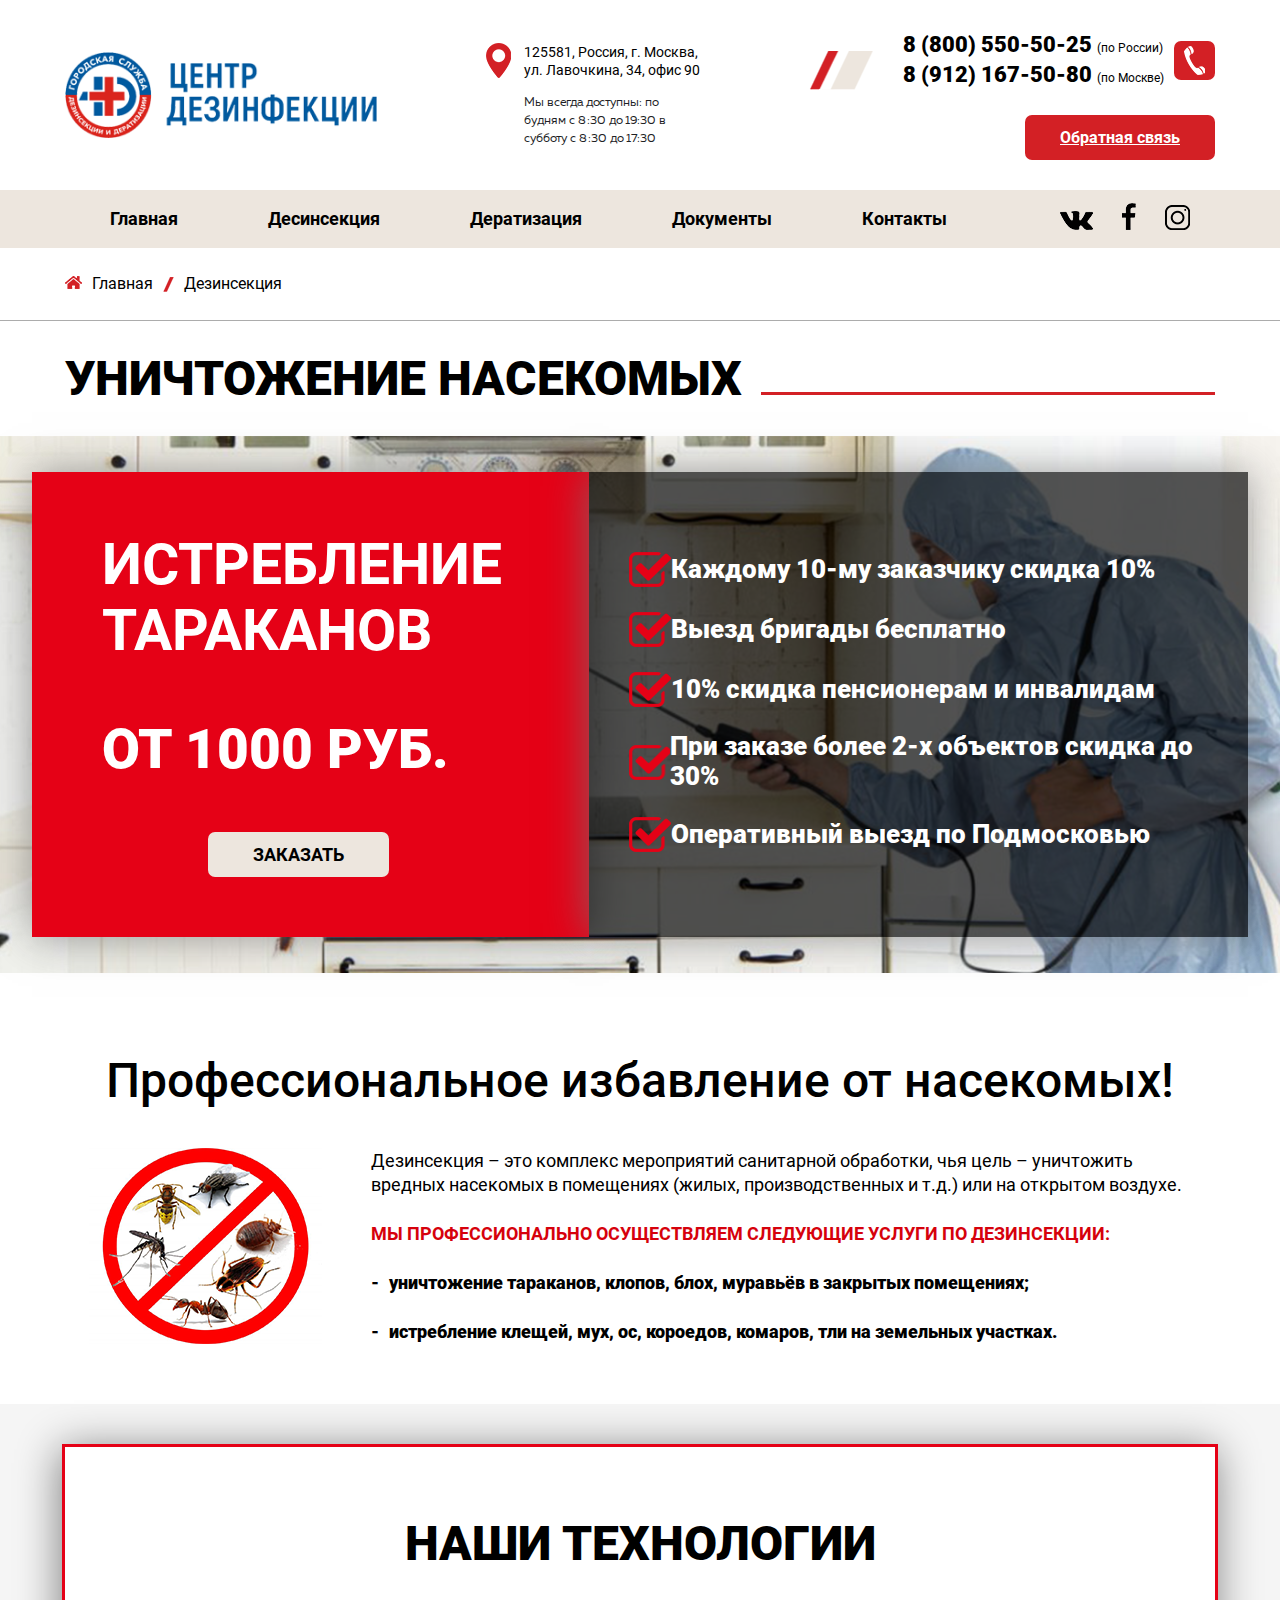
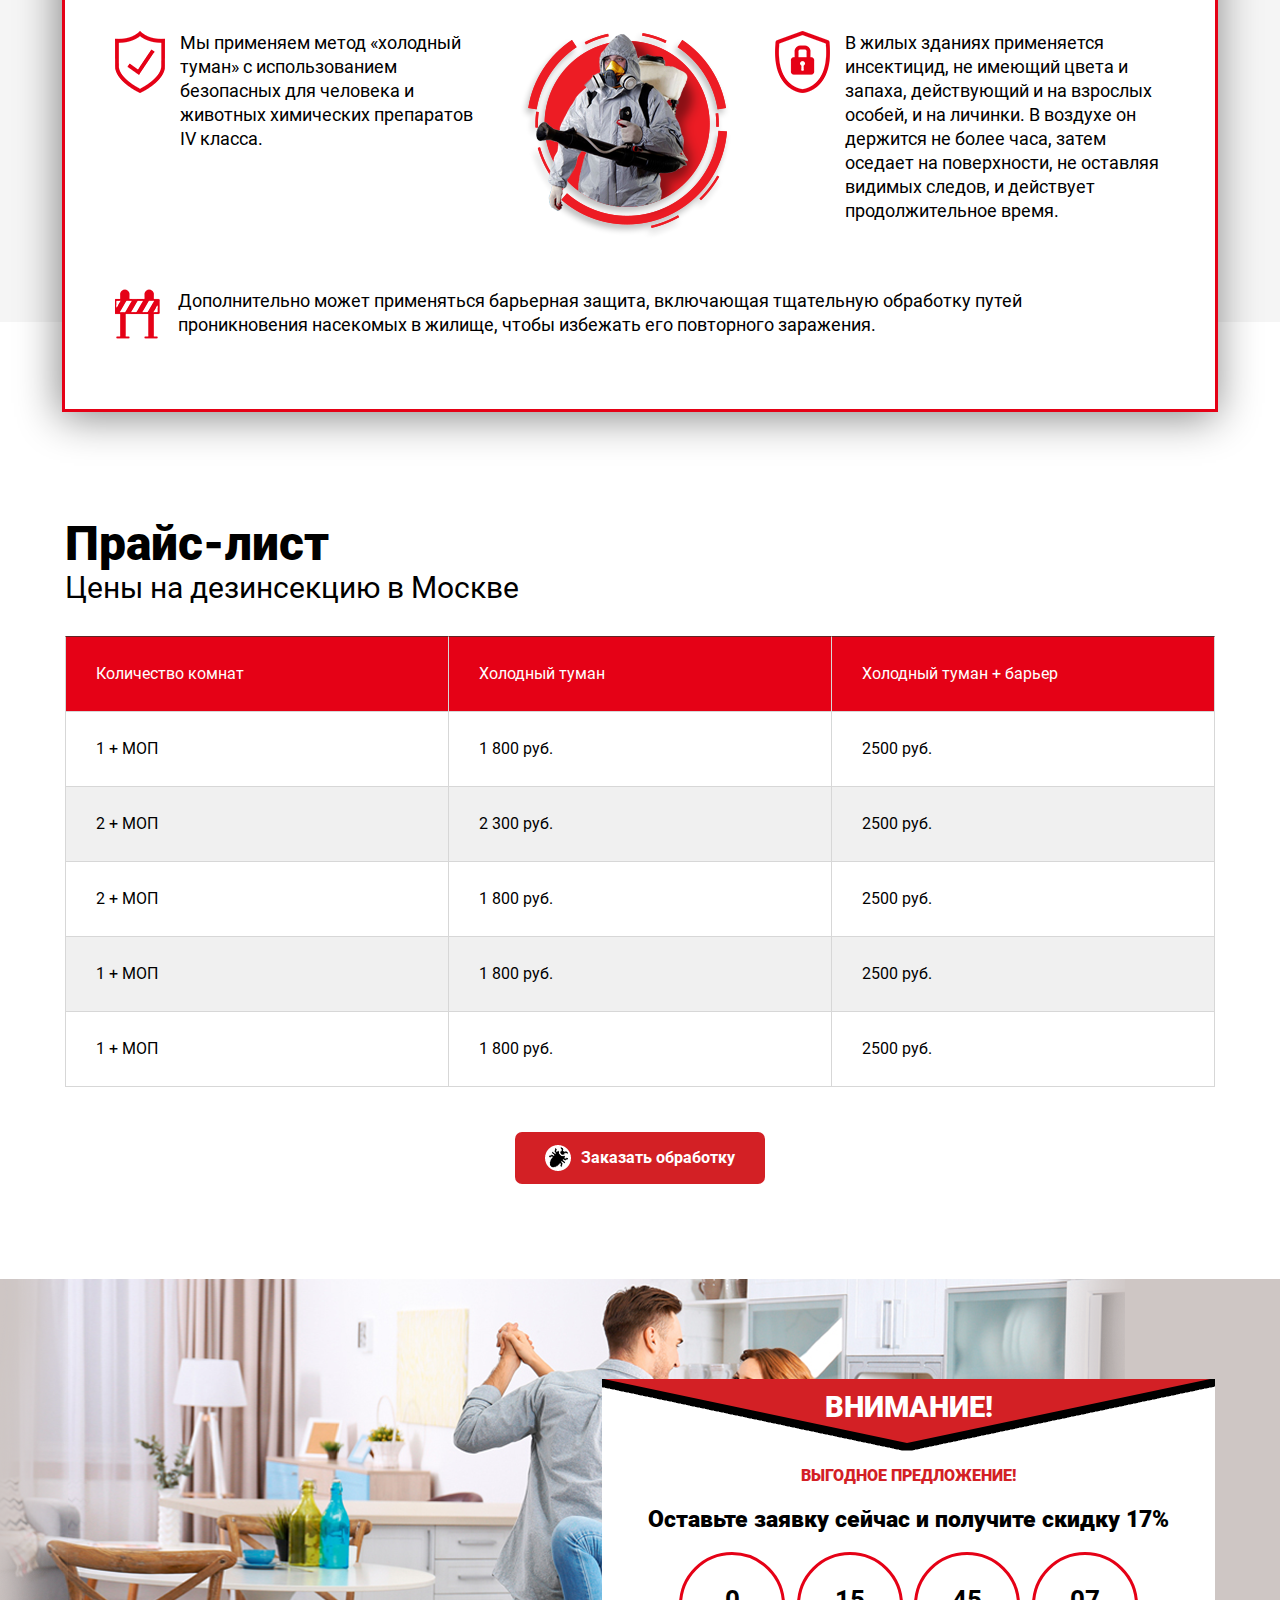
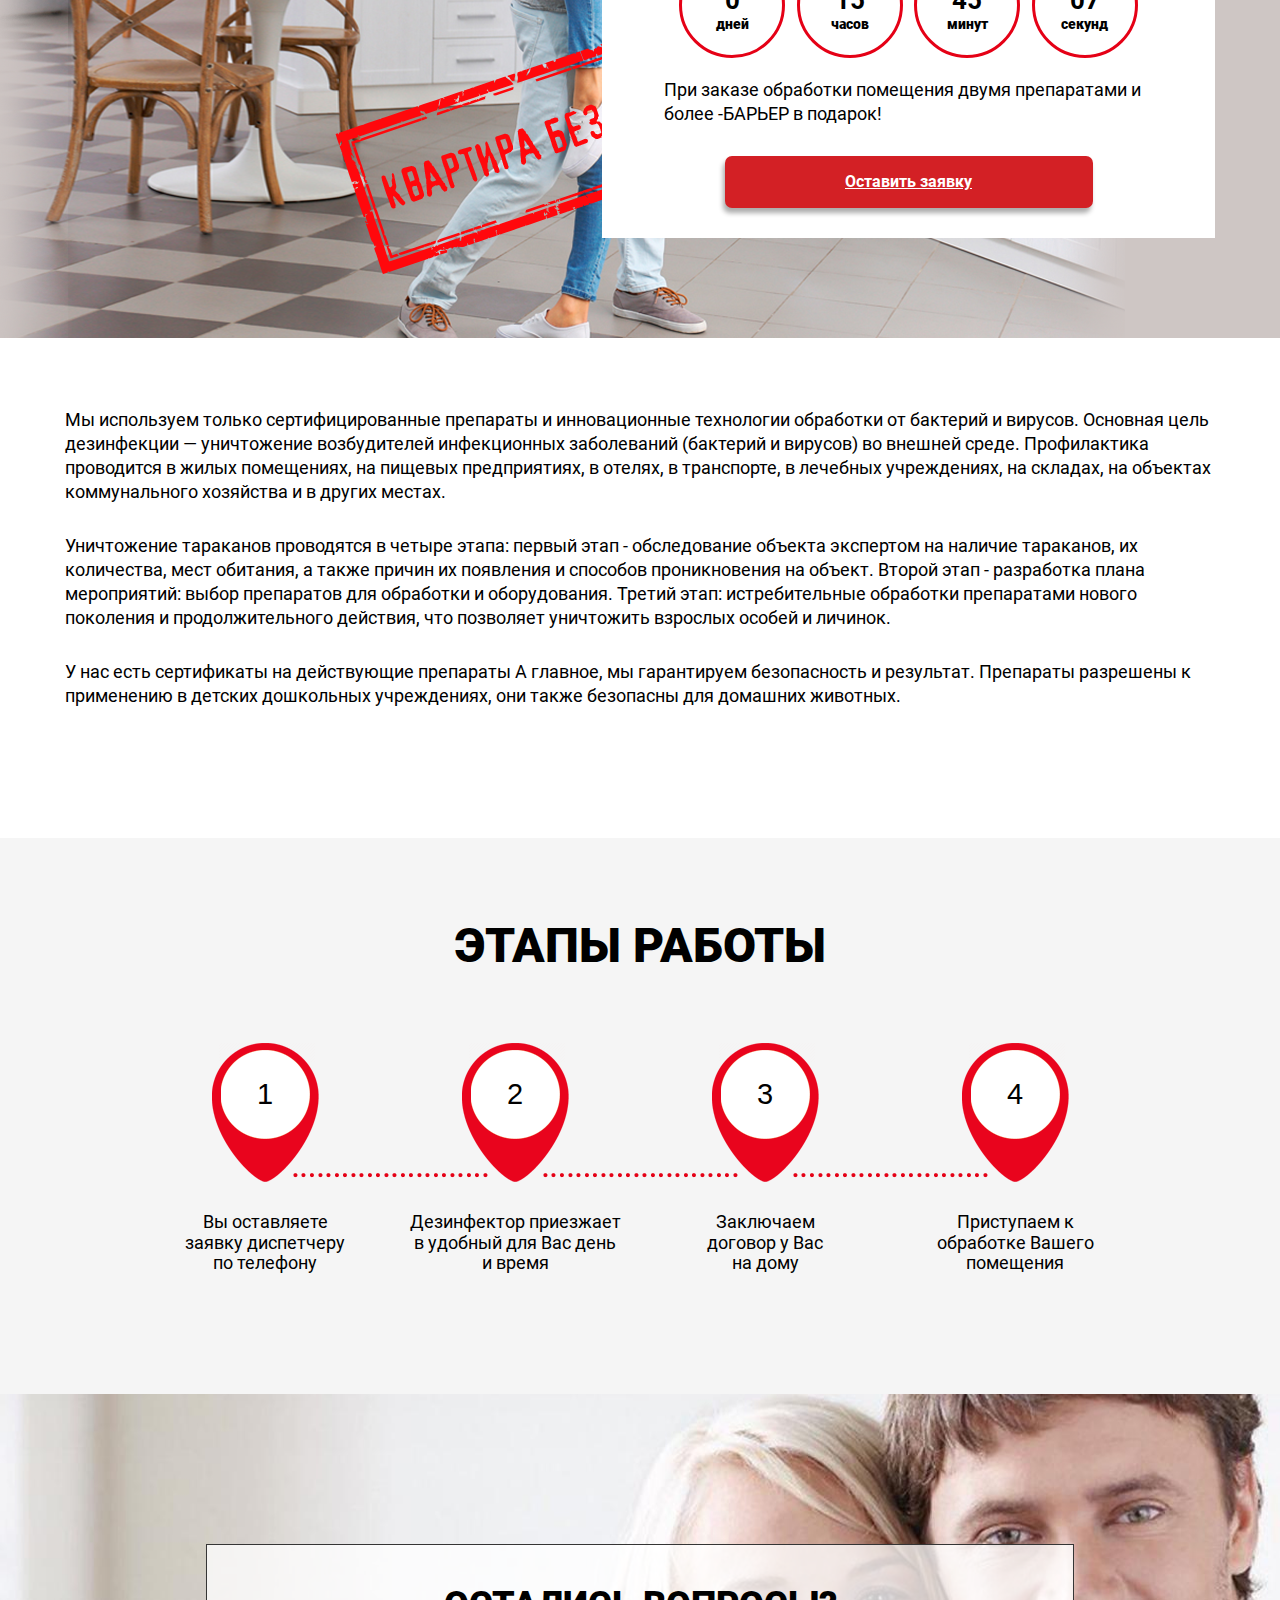
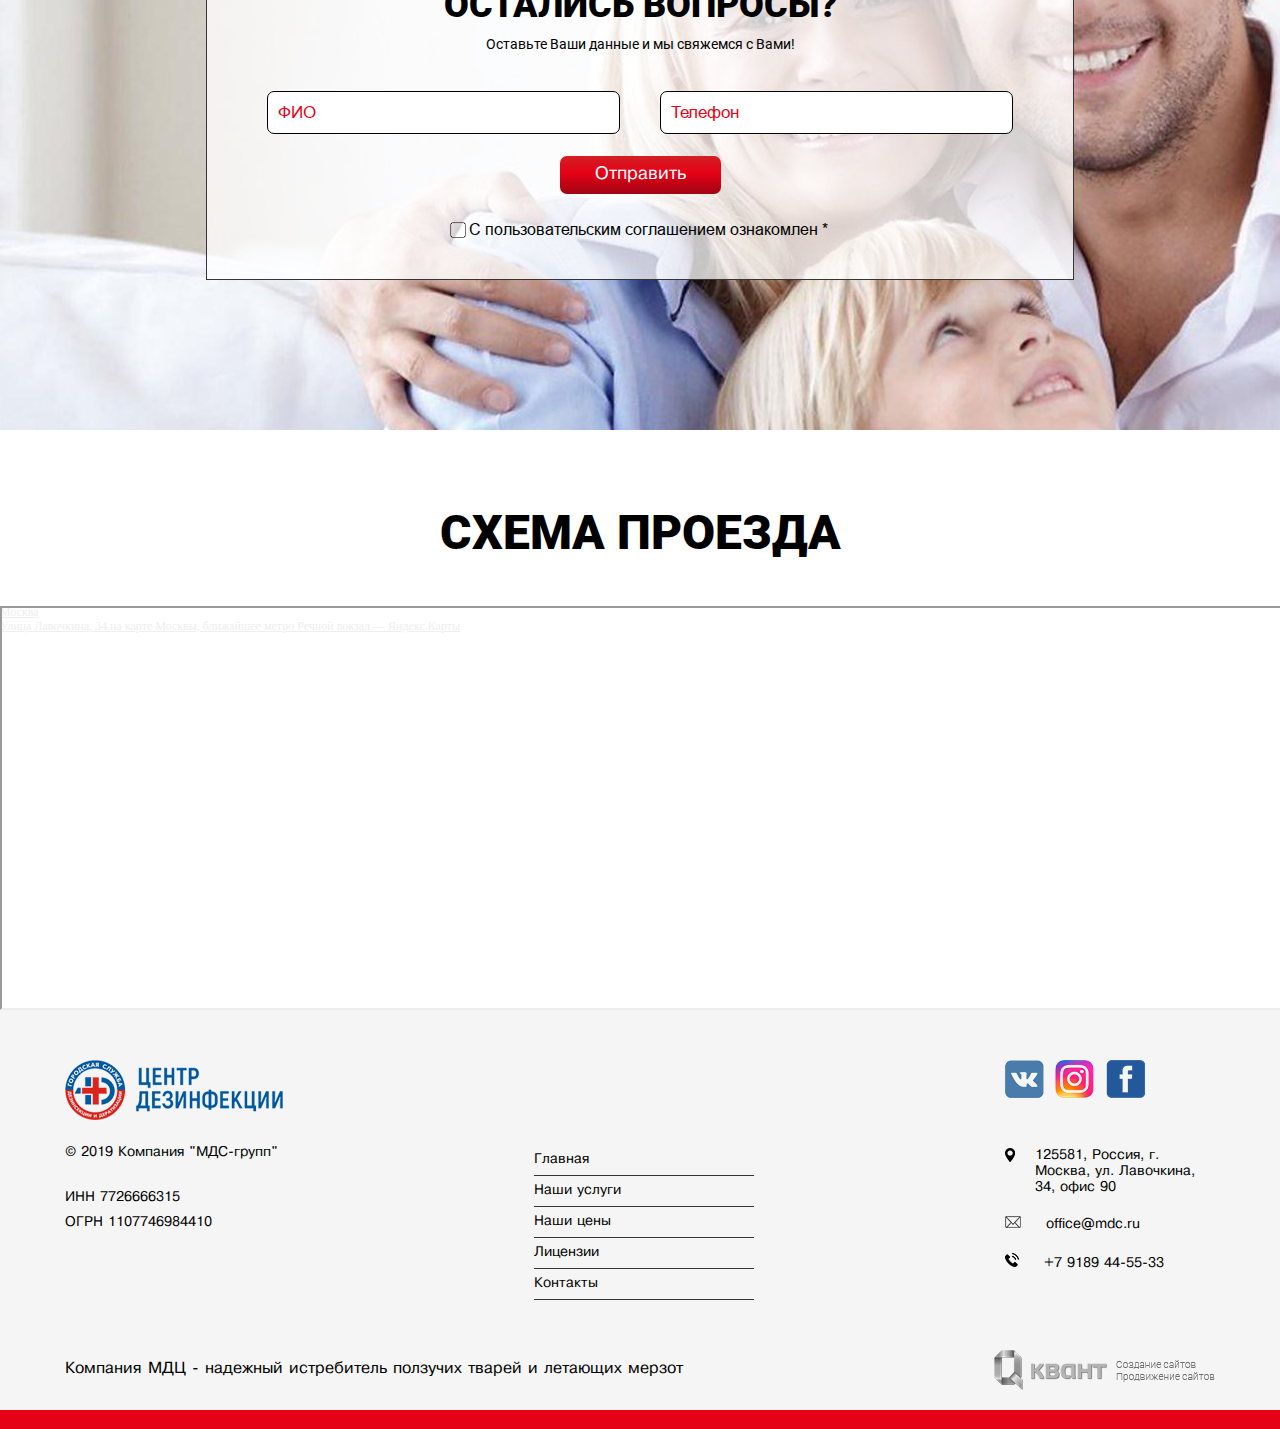
==== commit 5b5cf148: "made checkbox + fix checkbox section" ====
--- a/index.html
+++ b/index.html
@@ -342,14 +342,12 @@
                 <p>Оставьте Ваши данные и мы свяжемся с Вами!</p>
                 <form>
                     <div class="form-wrapper">
-                        <input type="text" placeholder="*Ваше Имя">
-                        <input type="tel" placeholder="*Телефон">
-                        <input type="email" placeholder="*Эл. почта">
+                        <input type="text" placeholder="ФИО">
+                        <input type="tel" placeholder="Телефон">
                     </div>
                     <button>Отправить</button>
                     <div class="sign">
-                        <!-- <input type="checkbox" name="singCheck" id="singCheck"> -->
-                        <img src="img/check2.png" alt="">
+                        <input type="checkbox" name="singCheck" id="singCheck" required>
                         <label for="singCheck">С пользовательским соглашением ознакомлен *</label>
                     </div>
                 </form>
--- a/css/style.css
+++ b/css/style.css
@@ -888,6 +888,7 @@
   padding: 150px 0;
   font-family: 'Roboto';
   background-image: url(../img/questBg.png);
+  background-position: right;
 }
 
 #quest .container {
@@ -901,8 +902,8 @@
           box-sizing: border-box;
   max-width: 868px;
   margin: 0 auto;
-  border: 3px solid #e50116;
-  background-color: #ffffff;
+  border: 1px solid #353535;
+  background-color: rgba(255, 255, 255, 0.76);
   padding: 48px 60px 40px 60px;
 }
 
@@ -935,10 +936,12 @@
 
 #quest .container .wrapper form .form-wrapper input {
   display: block;
-  width: 235px;
-  line-height: 50px;
+  width: calc(50% - 20px);
+  line-height: 41px;
   padding: 0 10px;
   border: 1px solid black;
+  border-radius: 7px;
+  outline: none;
 }
 
 #quest .container .wrapper form .form-wrapper input::-webkit-input-placeholder {
@@ -975,9 +978,11 @@
 
 #quest .container .wrapper form button {
   display: block;
-  width: 250px;
-  line-height: 49px;
-  background-color: #e50116;
+  padding: 0 35px;
+  border-radius: 7px;
+  line-height: 38px;
+  background-image: -webkit-gradient(linear, left bottom, left top, from(#a00413), color-stop(56%, #e50116), to(#d32025));
+  background-image: linear-gradient(to top, #a00413 0%, #e50116 56%, #d32025 100%);
   border: none;
   outline: none;
   color: #ffffff;
@@ -1003,10 +1008,20 @@
   font-family: "Arial";
 }
 
-#quest .container .wrapper form .sign img {
-  margin-right: 5px;
-  max-width: 20px;
-  max-height: 17px;
+#quest .container .wrapper form .sign #singCheck {
+  opacity: 0;
+  margin-right: -16px;
+}
+
+#quest .container .wrapper form .sign #singCheck + label {
+  background: url("../img/unchecked-checkbox.png") no-repeat;
+  padding: 0 0 0 20px;
+  background-size: 18px 18px;
+}
+
+#quest .container .wrapper form .sign #singCheck:checked + label {
+  background: url(../img/checked.png) no-repeat;
+  background-size: 18px 18px;
 }
 
 #scheme {
@@ -2367,23 +2382,6 @@
     background-image: none;
     background-color: #5b8ac3;
   }
-  #quest .container .wrapper form .form-wrapper {
-    margin-bottom: 0;
-    -webkit-box-orient: vertical;
-    -webkit-box-direction: normal;
-        -ms-flex-direction: column;
-            flex-direction: column;
-    -webkit-box-align: center;
-        -ms-flex-align: center;
-            align-items: center;
-    -webkit-box-pack: center;
-        -ms-flex-pack: center;
-            justify-content: center;
-  }
-  #quest .container .wrapper form .form-wrapper input {
-    margin-bottom: 15px;
-    width: 250px;
-  }
   #stage .container .wrapper .top .mark .dots {
     display: none;
   }
@@ -2431,6 +2429,9 @@
     -webkit-box-direction: normal;
         -ms-flex-direction: column;
             flex-direction: column;
+  }
+  #prof .container .wrapper .left {
+    margin-bottom: 25px;
   }
   #menu .container .socLinks {
     display: none;
@@ -2481,6 +2482,28 @@
 }
 
 @media all and (max-width: 650px) {
+  #quest {
+    background-position: left;
+  }
+  #quest .container .wrapper {
+    padding: 20px;
+  }
+  #quest .container .wrapper h4 {
+    font-size: 23px;
+  }
+  #quest .container .wrapper form .form-wrapper {
+    display: -webkit-box;
+    display: -ms-flexbox;
+    display: flex;
+    -webkit-box-orient: vertical;
+    -webkit-box-direction: normal;
+        -ms-flex-direction: column;
+            flex-direction: column;
+  }
+  #quest .container .wrapper form .form-wrapper input {
+    width: 100%;
+    margin-bottom: 15px;
+  }
   #disc .container p {
     font-size: 23px;
   }
@@ -2692,18 +2715,6 @@
     display: block;
     background-size: cover;
   }
-  #quest .container .wrapper {
-    padding: 30px 10px;
-  }
-  #quest .container .wrapper h4 {
-    font-size: 28px;
-    line-height: inherit;
-  }
-  #quest .container .wrapper form .sign {
-    -webkit-box-align: start;
-        -ms-flex-align: start;
-            align-items: flex-start;
-  }
   #title .titleContainer p {
     font-size: 35px;
     text-align: center;
@@ -2725,6 +2736,10 @@
     width: 70px;
     height: 70px;
   }
+  #attention .container .wrapper .timer-item p {
+    font-size: 23px;
+    margin-top: 4px;
+  }
   #attention .container .wrapper a {
     padding: 0;
   }
